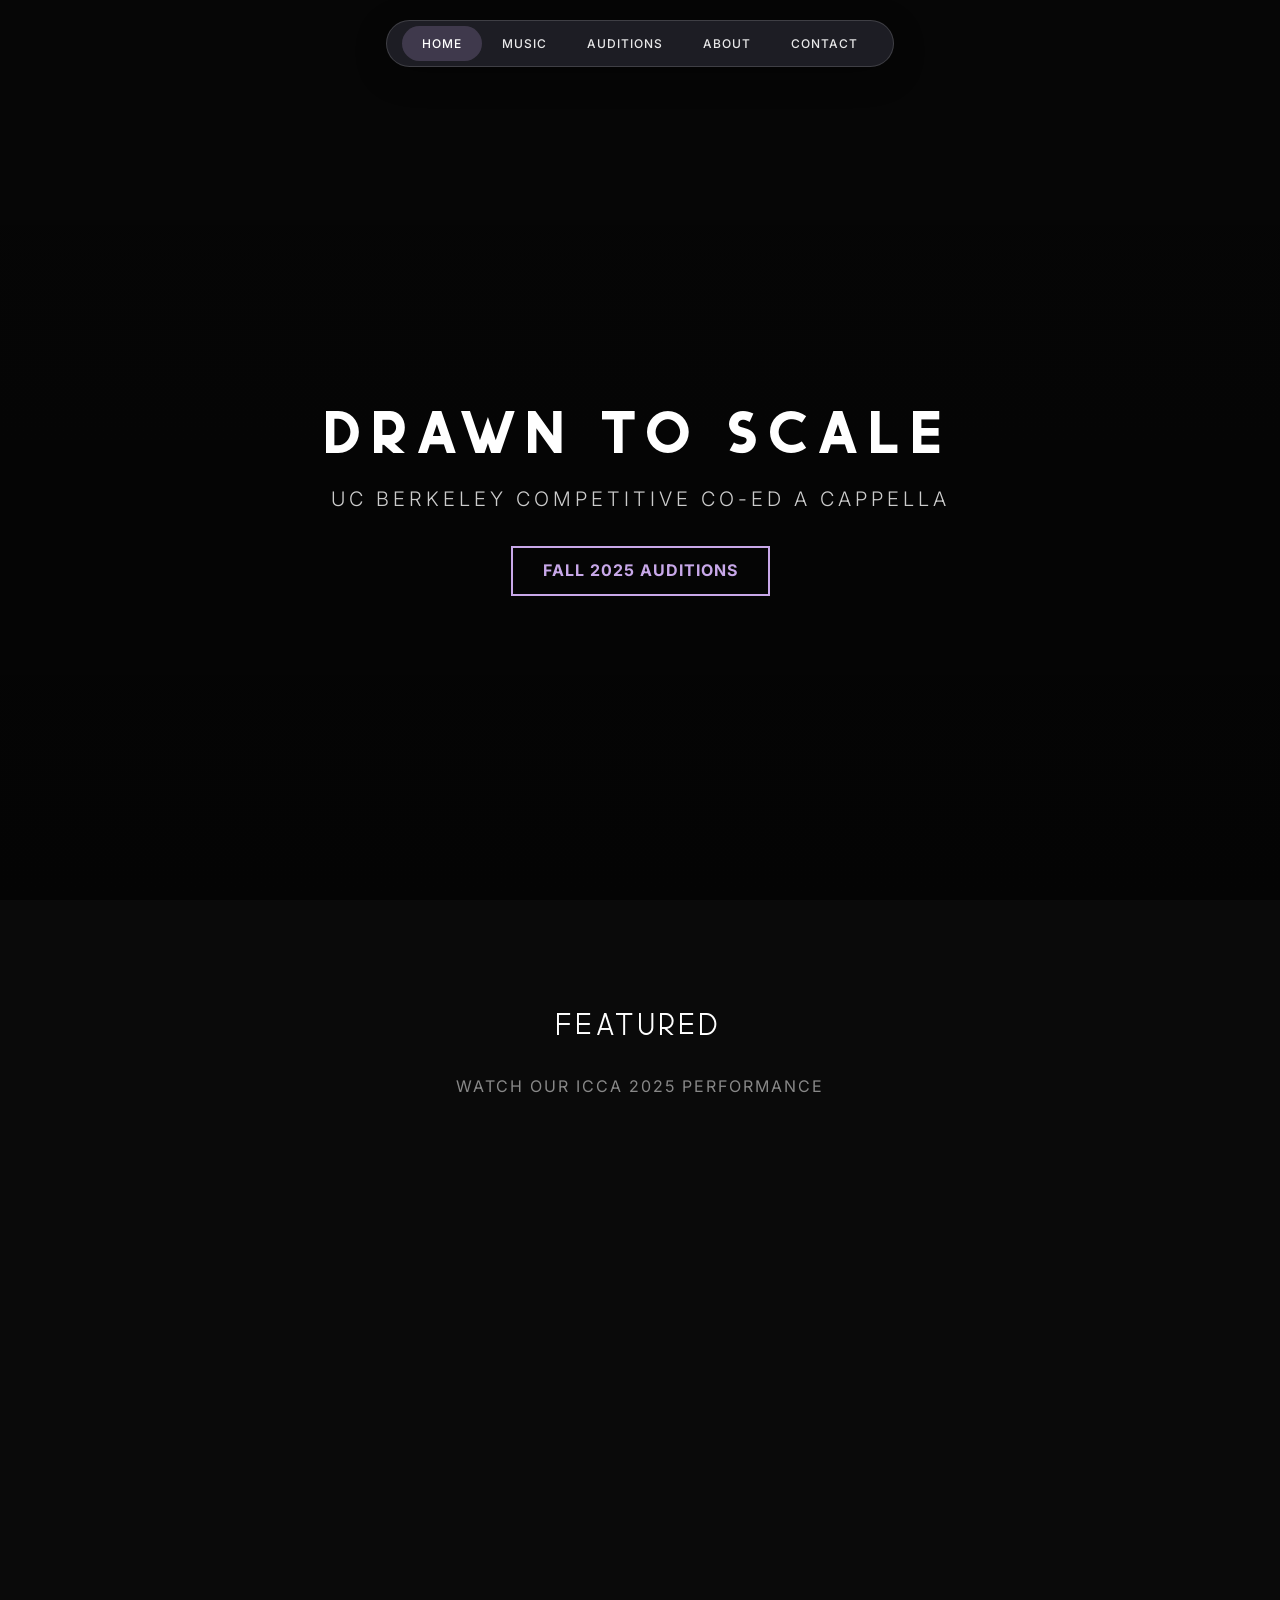
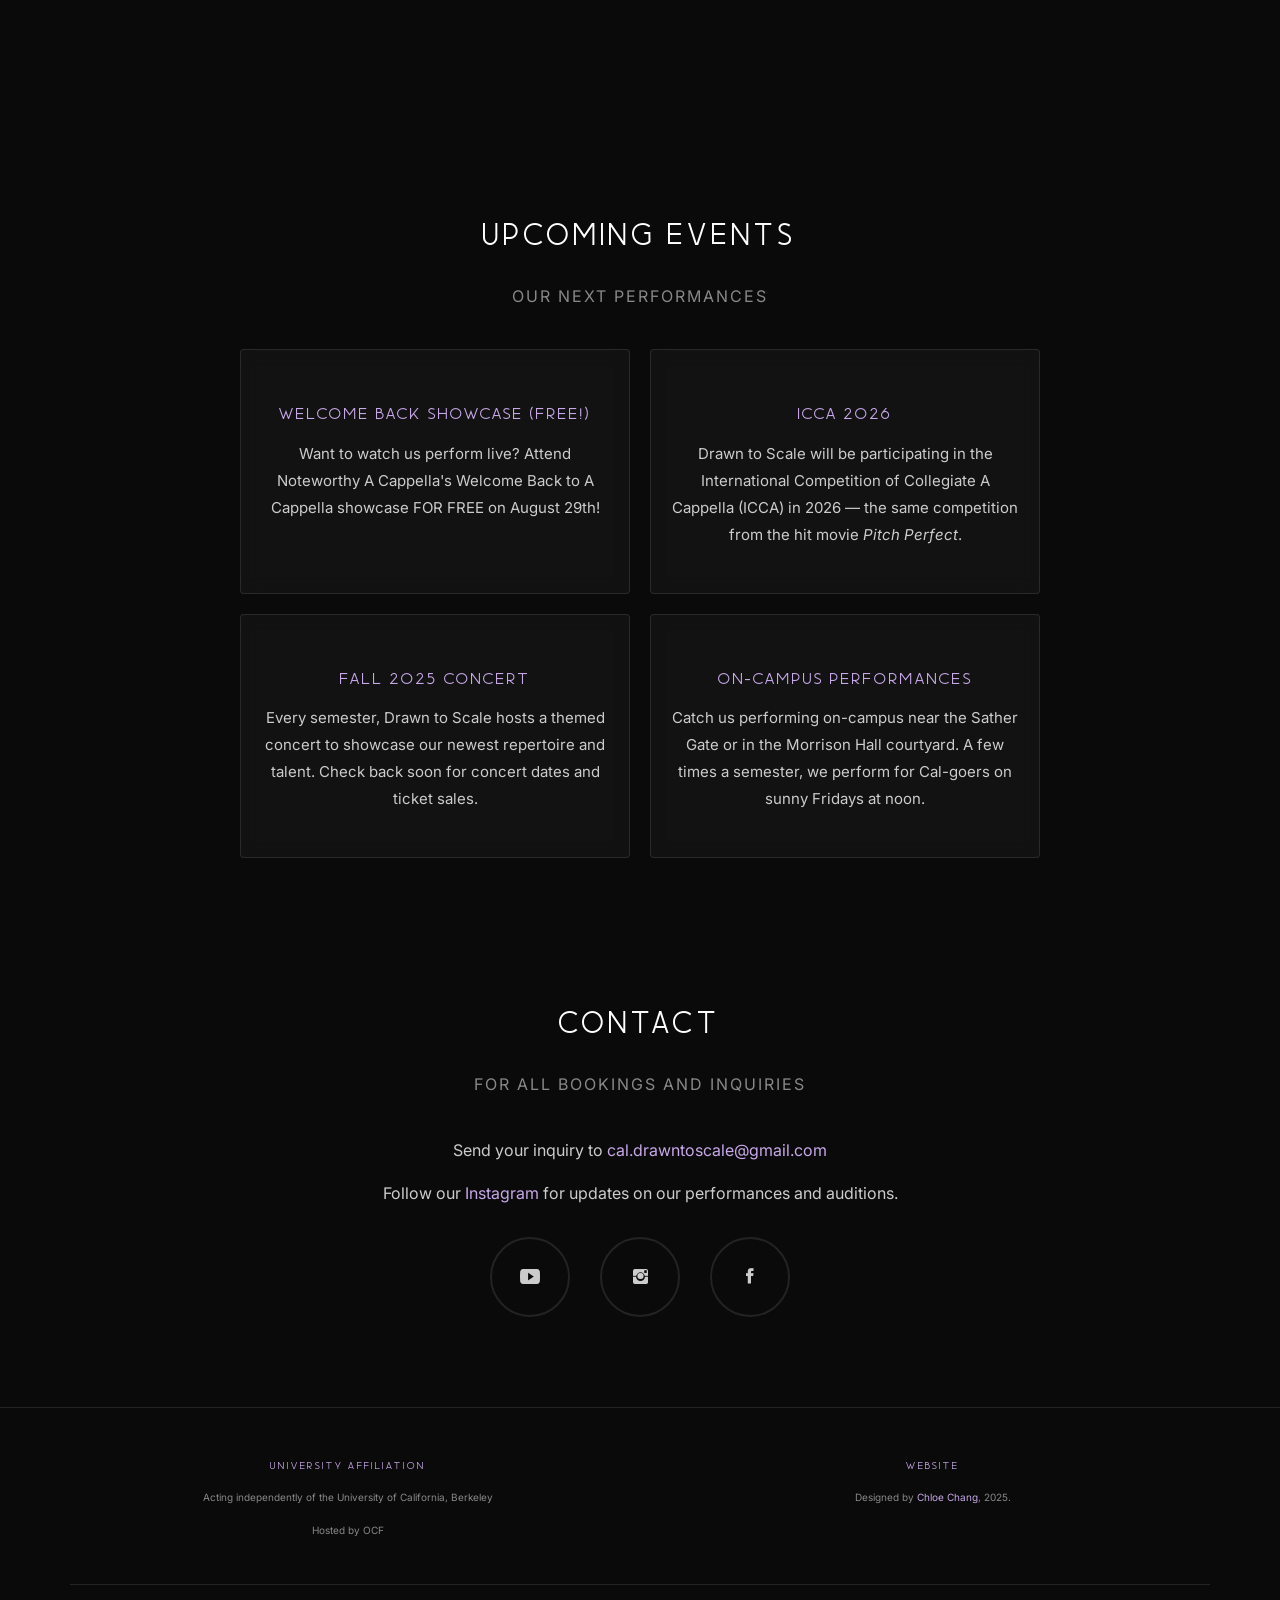
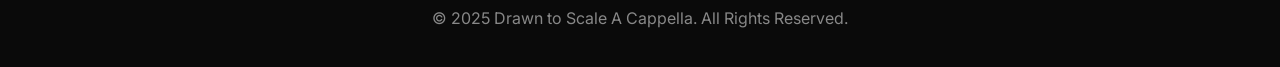
==== index.html @ a4c638b8 "clean slate: DTS 2025 site push" ====
<!DOCTYPE html>
<html class="noIE" lang="en-US">
<head>
    <meta charset="UTF-8">
    <meta name="viewport" content="width=device-width, initial-scale=1.0">
    <title>Drawn to Scale - UC Berkeley Co-ed A Cappella</title>
    <link rel="shortcut icon" type="image/jpg" href="assets/images/favicon/favicon.ico"/>

    <!-- CSS -->
    <link rel="stylesheet" href="./assets/css/bootstrap.min.css">
    <link rel="stylesheet" href="./assets/css/ionicons.min.css">
    <link rel="stylesheet" href="./assets/css/owl.carousel.css">
    <link rel="stylesheet" href="./assets/css/owl.theme.css">
    <link rel="stylesheet" href="./assets/css/main.css">
    
    <!-- Google Analytics -->
    <script>
      (function(i,s,o,g,r,a,m){i['GoogleAnalyticsObject']=r;i[r]=i[r]||function(){
      (i[r].q=i[r].q||[]).push(arguments)},i[r].l=1*new Date();a=s.createElement(o),
      m=s.getElementsByTagName(o)[0];a.async=1;a.src=g;m.parentNode.insertBefore(a,m)
      })(window,document,'script','https://www.google-analytics.com/analytics.js','ga');
      ga('create', 'UA-106008742-1', 'auto');
      ga('send', 'pageview');
    </script>
</head>

<body>
    <!-- Header with Hero -->
    <section class="header" id="header" style="background-image: linear-gradient(rgba(0, 0, 0, 0.4), rgba(0, 0, 0, 0.6)), url('assets/images/dts-mv-edit3.gif');">

        <!-- Navbar -->
        <nav class="navbar navbar-default navbar-fixed-top">
            <div class="container">
                <!-- Brand -->
                <div class="navbar-header">
                    <button type="button" class="navbar-toggle collapsed" data-toggle="collapse" data-target="#main-navbar">
                        <span class="sr-only">Toggle navigation</span>
                        <span class="icon-bar"></span>
                        <span class="icon-bar"></span>
                        <span class="icon-bar"></span>
                    </button>
                    <a class="navbar-brand" href="/">Drawn to Scale</a>
                </div>

                <!-- Navbar Links -->
                <div class="collapse navbar-collapse" id="main-navbar">
                    <ul class="nav navbar-nav navbar-center">
                        <li class="active"><a href="/">Home</a></li>
                        <li><a href="/music.html">Music</a></li>
                        <li><a href="/auditions.html">Auditions</a></li>
                        <li><a href="/about.html">About</a></li>
                        <li><a href="/#contact">Contact</a></li>
                    </ul>
                </div>
            </div>
        </nav>

        <!-- Hero Content -->
        <div class="hero-content">
            <h1 class="hero-title">Drawn to Scale</h1>
            <p class="hero-subtitle">UC Berkeley Competitive Co-Ed A Cappella</p>
            <a href="/auditions.html" class="hero-cta">Fall 2025 Auditions</a>
        </div>
    </section>

    <!-- Music Section -->
    <section id="music" class="music-section fade-in">
        <div class="container">
            <h2 class="section-title">Featured</h2>
            <p class="section-subtitle">Watch our ICCA 2025 performance</p>
            
            <div class="video-grid">
                <div class="video-item">
                    <iframe width="560" height="315" src="https://www.youtube.com/embed/YWqNldRi-mk?si=XSiCCRkyrImgNYix&amp;start=12" title="YouTube video player" frameborder="0" allow="accelerometer; autoplay; clipboard-write; encrypted-media; gyroscope; picture-in-picture; web-share" referrerpolicy="strict-origin-when-cross-origin" allowfullscreen></iframe>
                </div>
            </div>
        </div>
    </section>

    <!-- Events Section -->
    <section id="about" class="section section-dark fade-in">
        <div class="container">
            <h2 class="section-title">Upcoming Events</h2>
            <p class="section-subtitle">Our next performances</p>
            
            <div class="about-grid">
                <div class="about-card">
                    <h3>Welcome Back Showcase (Free!)</h3>
                    <p>Want to watch us perform live? Attend Noteworthy A Cappella's Welcome Back to A Cappella showcase FOR FREE on August 29th!</p>
                </div>
                
                <div class="about-card">
                    <h3>ICCA 2026</h3>
                    <p>Drawn to Scale will be participating in the International Competition of Collegiate A Cappella (ICCA) in 2026 — the same competition from the hit movie <i>Pitch Perfect</i>. </p>
                </div>

                <div class="about-card">
                    <h3>Fall 2025 Concert</h3>
                    <p>Every semester, Drawn to Scale hosts a themed concert to showcase our newest repertoire and talent. Check back soon for concert dates and ticket sales.</p>
                </div>

                <div class="about-card">
                    <h3>On-Campus Performances</h3>
                    <p>Catch us performing on-campus near the Sather Gate or in the Morrison Hall courtyard. A few times a semester, we perform for Cal-goers on sunny Fridays at noon.</p>
                </div>
            </div>
        </div>
    </section>

    <!-- Contact Section -->
    <section id="contact" class="contact-section fade-in">
        <div class="container">
            <h2 class="section-title">Contact</h2>
            <p class="section-subtitle">For all bookings and inquiries</p>
            
            <div class="contact-content">
                <div class="contact-info">
                    <p>Send your inquiry to <a href="mailto:cal.drawntoscale@gmail.com">cal.drawntoscale@gmail.com</a></p>
                    <p>Follow our <a href="https://www.instagram.com/drawntoscaleberkeley/">Instagram</a> for updates on our performances and auditions.</p>
                </div>
                
                <div class="social-links">
                    <a href="https://www.youtube.com/user/dtsacapella" class="social-link">
                        <i class="ion-social-youtube"></i>
                    </a>
                    <a href="https://www.instagram.com/drawntoscaleberkeley/" class="social-link">
                        <i class="ion-social-instagram"></i>
                    </a>
                    <a href="https://www.facebook.com/drawntoscaleberkeley" class="social-link">
                        <i class="ion-social-facebook"></i>
                    </a>
                </div>
            </div>
        </div>
    </section>

    <!-- Footer -->
    <footer>
        <div class="container">
            <div class="footer-content">
                <div class="footer-section">
                    <h4>University Affiliation</h4>
                    <p>Acting independently of the University of California, Berkeley</p>
                    <p><a href="https://www.ocf.berkeley.edu">Hosted by OCF</a></p>
                </div>
                <div class="footer-section">
                    <h4>Website</h4>
                    <p>Designed by <a href="https://www.linkedin.com/in/chloecchang/">
                        <span style="color: #c8a8e9;">Chloe Chang</span></a>, 2025.</p>
                </div>
            </div>
            <div class="copyright">
                <p>© 2025 Drawn to Scale A Cappella. All Rights Reserved.</p>
            </div>
        </div>
    </footer>

    <!-- Scripts -->
    <script src="./assets/js/jquery-1.11.2.min.js"></script>
    <script src="./assets/js/bootstrap.min.js"></script>
    <script src="./assets/js/owl.carousel.min.js"></script>
    <script src="./assets/js/contact.js"></script>
    <script src="./assets/js/script.js"></script>
    <script>
        // Facebook SDK
        (function(d, s, id) {
            var js, fjs = d.getElementsByTagName(s)[0];
            if (d.getElementById(id)) return;
            js = d.createElement(s); js.id = id;
            js.src = "//connect.facebook.net/en_US/sdk.js#xfbml=1&version=v2.5";
            fjs.parentNode.insertBefore(js, fjs);
        }(document, 'script', 'facebook-jssdk'));

        // Smooth scrolling for anchor links
        document.querySelectorAll('a[href^="#"]').forEach(anchor => {
            anchor.addEventListener('click', function (e) {
                e.preventDefault();
                const target = document.querySelector(this.getAttribute('href'));
                if (target) {
                    target.scrollIntoView({
                        behavior: 'smooth',
                        block: 'start'
                    });
                }
            });
        });

        // Fade in animation on scroll
        const observerOptions = {
            threshold: 0.1,
            rootMargin: '0px 0px -50px 0px'
        };

        const observer = new IntersectionObserver((entries) => {
            entries.forEach(entry => {
                if (entry.isIntersecting) {
                    entry.target.classList.add('visible');
                }
            });
        }, observerOptions);

        document.querySelectorAll('.fade-in').forEach(el => {
            observer.observe(el);
        });

        // Header background on scroll (optional enhancement)
        window.addEventListener('scroll', () => {
            const navbar = document.querySelector('.navbar-default');
            if (window.scrollY > 50) {
                navbar.classList.add('scrolled');
            } else {
                navbar.classList.remove('scrolled');
            }
        });

        // highlight navbar item based on scroll position
        window.addEventListener("scroll", () => {
        const sections = document.querySelectorAll("section");
        const navLinks = document.querySelectorAll(".navbar-nav li");

        let currentSectionId = "";

        sections.forEach((section) => {
            const sectionTop = section.offsetTop - 200;
            const sectionHeight = section.offsetHeight;
            if (pageYOffset >= sectionTop && pageYOffset < sectionTop + sectionHeight) {
            currentSectionId = section.getAttribute("id");
            }
        });

        navLinks.forEach((li) => {
            li.classList.remove("active");
            const a = li.querySelector("a");
            const href = a.getAttribute("href");

            if (
            (currentSectionId && href === `/#${currentSectionId}`) ||
            (currentSectionId && href === `#${currentSectionId}`) ||
            (currentSectionId === "header" && href === "/")
            ) {
            li.classList.add("active");
            }
        });
        });
    </script>
</body>
</html>
---- assets/css/main.css ----
/*=================================================
||              Drawn to Scale Website - Main Styles
||              styling applies to all pages
||              Love, Chloe (2025) :)
==================================================*/

/*=============== 1. Fonts ================*/
@import url('https://fonts.googleapis.com/css2?family=Inter:wght@300;400;500;600;700&display=swap');

@font-face {
    font-family: 'Momcake-Bold';
    src: url('../fonts/momcake/MOMCAKE-Bold.otf') format('opentype');
    font-weight: bold;
    font-display: swap;
}

@font-face {
    font-family: 'Momcake-Thin';
    src: url('../fonts/momcake/MOMCAKE-Thin.otf') format('opentype');
    font-weight: 300;
    font-display: swap;
}

/*=============== 2. CSS Variables ================*/
:root {
    --primary: #c8a8e9;
    --primary-hover: #b794e6;
    --bg: #0a0a0a;
    --bg-secondary: #0a0a0a;
    --bg-overlay: rgba(0, 0, 0, 0.7);
    --text-primary: #ffffff;
    --text-secondary: #cccccc;
    --text-muted: #888888;
    --border: rgba(255, 255, 255, 0.1);
    --border-hover: rgba(255, 255, 255, 0.2);
    --glass-bg: rgba(255, 255, 255, 0.08);
    --glass-border: rgba(255, 255, 255, 0.12);
}

/*=============== 3. Global Reset & Base Styles ================*/
* {
    margin: 0;
    padding: 0;
    box-sizing: border-box;
}

body {
    font-family: 'Inter', -apple-system, BlinkMacSystemFont, sans-serif !important;
    background: var(--bg) !important;
    color: var(--text-primary) !important;
    line-height: 1.6;
    font-size: 22px;
    -webkit-font-smoothing: antialiased;
    -moz-osx-font-smoothing: grayscale;
    overflow-x: hidden;
}

/* Typography Base */
h1, h2, h3, h4, h5, h6 {
    font-family: 'Momcake-Thin', 'Inter', sans-serif;
    font-weight: 300;
    color: var(--text-primary);
}

a {
    color: var(--primary);
    text-decoration: none;
    transition: color 0.3s ease;
}

a:hover {
    color: var(--primary-hover);
    text-decoration: none;
}

p {
    font-size: 1.6rem;
    line-height: 1.7;
    margin-bottom: 1.5rem;
}

/*=============== 4. Bootstrap Navbar Override ================*/
.navbar-default,
.navbar.navbar-default {
    background: transparent !important;
    background-color: transparent !important;
    border: none !important;
    position: fixed !important;
    top: 0 !important;
    width: 100% !important;
    z-index: 1000 !important;
    transition: all 0.3s ease !important;
    padding: 2rem 0 !important;
    margin-bottom: 0 !important;
    min-height: auto !important;
}

.navbar-fixed-top {
    position: fixed !important;
    top: 0 !important;
}

/* Desktop Navigation Styles */
@media (min-width: 769px) {
    /* Hide the brand on desktop, show navigation centered */
    .navbar-brand {
        display: none !important;
    }

    .navbar-header {
        display: none !important;
    }

    /* Center the navigation */
    .navbar-nav {
        float: none !important;
        margin: 0 auto !important;
        display: table !important;
        table-layout: auto !important;
        background: rgba(40, 40, 50, 0.7) !important;
        backdrop-filter: blur(20px) saturate(180%) !important;
        -webkit-backdrop-filter: blur(20px) saturate(180%) !important;
        border: 1px solid rgba(255, 255, 255, 0.15) !important;
        border-radius: 50px !important;
        padding: 0.5rem 1.5rem !important;
        box-shadow: 0 8px 32px rgba(0, 0, 0, 0.3) !important;
    }

    .navbar-nav > li {
        display: table-cell !important;
        float: none !important;
    }

    .navbar-default .navbar-nav > li > a {
        color: rgba(255, 255, 255, 0.9) !important;
        font-weight: 500 !important;
        font-size: 1.2rem !important;
        letter-spacing: 1px !important;
        text-transform: uppercase !important;
        padding: 0.75rem 2rem !important;
        transition: all 0.3s ease !important;
        border-radius: 30px !important;
    }

    .navbar-default .navbar-nav > li > a:hover,
    .navbar-default .navbar-nav > li.active > a {
        color: var(--text-primary) !important;
        background: rgba(200, 168, 233, 0.2) !important;
    }

    /* Container adjustments */
    .navbar .container {
        width: 100% !important;
        display: flex !important;
        justify-content: center !important;
        align-items: center !important;
    }

    .navbar-collapse {
        padding: 0 !important;
        border: none !important;
    }
}

/* Mobile Navigation Styles */
@media (max-width: 768px) {
    .navbar-default {
        background: transparent !important;
        border: none !important;
        box-shadow: none !important;
        padding: 1rem 0 !important;
    }

    /* Hide brand on mobile */
    .navbar-brand {
        display: none !important;
    }

    .navbar-header {
        display: block !important;
        float: none !important;
        text-align: right !important;
        width: 100% !important;
        position: relative !important;
        padding-right: 20px !important;
    }

    /* Simple hamburger toggle - right side with margin */
    .navbar-toggle {
        display: block !important;
        border: 1px solid rgba(255, 255, 255, 0.15) !important;
        border-radius: 12px !important;
        padding: 10px 12px !important;
        background: rgba(40, 40, 50, 0.7) !important;
        backdrop-filter: blur(20px) saturate(180%) !important;
        -webkit-backdrop-filter: blur(20px) saturate(180%) !important;
        margin: 0 !important;
        float: right !important;
        position: relative !important;
        transition: all 0.3s ease !important;
        box-shadow: 0 4px 16px rgba(0, 0, 0, 0.2) !important;
    }

    .navbar-toggle:hover,
    .navbar-toggle:focus {
        background: rgba(40, 40, 50, 0.9) !important;
        border-color: rgba(255, 255, 255, 0.25) !important;
        transform: scale(1.02) !important;
    }

    .navbar-toggle .icon-bar {
        background-color: var(--text-primary) !important;
        height: 3px !important;
        border-radius: 2px !important;
        width: 25px !important;
        display: block !important;
        transition: all 0.3s ease !important;
    }

    .navbar-toggle .icon-bar + .icon-bar {
        margin-top: 5px !important;
    }

    /* Simple hamburger to X animation */
    .navbar-toggle[aria-expanded="true"] .icon-bar:nth-child(1) {
        transform: rotate(45deg) translate(5px, 5px) !important;
    }

    .navbar-toggle[aria-expanded="true"] .icon-bar:nth-child(2) {
        opacity: 0 !important;
    }

    .navbar-toggle[aria-expanded="true"] .icon-bar:nth-child(3) {
        transform: rotate(-45deg) translate(7px, -6px) !important;
    }

    /* Mobile menu container - collapsible */
    .navbar-collapse {
        border: none !important;
        margin-top: 1rem !important;
        padding: 0 !important;
        overflow: hidden !important;
        max-height: 0 !important;
        transition: max-height 0.4s ease !important;
        position: relative !important;
        text-align: right !important;
    }

    .navbar-collapse.in {
        max-height: 500px !important;
        overflow: visible !important;
    }

    /* Mobile menu - glass morphism pill style - right aligned */
    .navbar-nav {
        display: inline-flex !important;
        flex-direction: column !important;
        gap: 0.75rem !important;
        background: rgba(40, 40, 50, 0.8) !important;
        backdrop-filter: blur(20px) saturate(180%) !important;
        -webkit-backdrop-filter: blur(20px) saturate(180%) !important;
        border: 1px solid rgba(255, 255, 255, 0.15) !important;
        border-radius: 25px !important;
        padding: 1.5rem !important;
        box-shadow: 0 8px 32px rgba(0, 0, 0, 0.3) !important;
        float: none !important;
        margin: 0 20px 0 0 !important;
        width: fit-content !important;
        max-width: 280px !important;
        opacity: 0 !important;
        transform: translateY(-10px) !important;
        transition: all 0.3s ease !important;
        position: relative !important;
        text-align: center !important;
    }

    .navbar-collapse.in .navbar-nav {
        opacity: 1 !important;
        transform: translateY(0) !important;
    }

    .navbar-nav > li {
        display: block !important;
        margin: 0 !important;
        float: none !important;
        width: 100% !important;
    }

    .navbar-default .navbar-nav > li > a {
        padding: 0.75rem 1.5rem !important;
        font-size: 1.1rem !important;
        font-weight: 500 !important;
        text-align: center !important;
        border-radius: 20px !important;
        margin: 0 !important;
        transition: all 0.3s ease !important;
        border: 1px solid transparent !important;
        display: block !important;
        color: rgba(255, 255, 255, 0.9) !important;
        letter-spacing: 1px !important;
        text-transform: uppercase !important;
        min-width: 140px !important;
    }

    .navbar-default .navbar-nav > li > a:hover,
    .navbar-default .navbar-nav > li.active > a,
    .navbar-default .navbar-nav > li > a:focus {
        background: rgba(255, 255, 255, 0.1) !important;
        border-color: rgba(255, 255, 255, 0.2) !important;
        color: var(--text-primary) !important;
        text-decoration: none !important;
    }

    /* Container adjustments for mobile */
    .navbar .container {
        width: 100% !important;
        padding: 0 15px !important;
        margin: 0 !important;
    }
}

/*=============== 5. Header & Hero Sections ================*/

/* Main Hero Section (Index Page) */
.header {
    height: 100vh;
    background: linear-gradient(rgba(0, 0, 0, 0.2), rgba(0, 0, 0, 0.3)), url("../images/dts_index_bg_image.png");
    background-size: cover;
    background-position: center;
    background-attachment: fixed;
    display: flex;
    align-items: center;
    justify-content: center;
    text-align: center;
    position: relative;
    padding-top: 60px;
}

/* Other Page Headers */
.page-header {
    min-height: 60vh;
    display: flex;
    align-items: center;
    justify-content: center;
    text-align: center;
    padding-top: 0 !important;
    padding-bottom: 60px;
    position: relative;
}

.about-page .page-header {
    background: url('../images/dts_about_bg_image.png') no-repeat center center;
    background-size: cover;
}

.auditions-page .page-header {
    background: url('../images/dts_auditions_bg_image.png') no-repeat center center;
    background-size: cover;
}

.music-page .page-header {
    background: url('../images/dts_music_bg_image.png') no-repeat center center;
    background-size: cover;
}

/* Hero Content */
.hero-content {
    max-width: 800px;
    z-index: 2;
    padding: 0 2rem;
}

.hero-title {
    font-family: 'Momcake-Bold', 'Inter', sans-serif;
    font-size: clamp(4.5rem, 9vw, 8rem);
    font-weight: 300;
    letter-spacing: 1rem;
    margin-bottom: 1rem;
    opacity: 0;
    animation: fadeInUp 1.5s ease 0.5s forwards;
}

.hero-subtitle {
    font-size: 2rem;
    font-weight: 300;
    letter-spacing: 4px;
    text-transform: uppercase;
    color: var(--text-secondary);
    margin-bottom: 3rem;
    opacity: 0;
    animation: fadeInUp 1.5s ease 1s forwards;
}

.hero-cta {
    display: inline-block;
    padding: 1rem 3rem;
    border: 2px solid var(--primary);
    color: var(--primary);
    text-decoration: none;
    font-weight: 700;
    letter-spacing: 1px;
    text-transform: uppercase;
    font-size: 1.6rem;
    transition: all 0.3s ease;
    opacity: 0;
    animation: fadeInUp 1.2s ease 1.2s forwards;
}

.hero-cta:hover {
    background: var(--primary);
    color: var(--bg);
    text-decoration: none;
}

.center-button {
    display: flex;
    justify-content: center;
    align-items: center;
    margin-top: 2rem;
    width: 100%;
}

/* Header Wrapper for Other Pages */
.header-wrapper h1 {
    font-family: 'Momcake-Bold', 'Inter', sans-serif;
    font-size: clamp(5rem, 5vw, 7rem);
    letter-spacing: 1rem;
    color: var(--text-primary);
    margin-bottom: 1rem;
    opacity: 0;
    animation: fadeInUp 1s ease forwards;
}

.header-wrapper p {
    font-size: 2rem;
    letter-spacing: 3px;
    text-transform: uppercase;
    color: var(--primary);
    opacity: 0;
    animation: fadeInUp 1s ease 0.3s forwards;
}

/*=============== 6. Section Styles ================*/
.section {
    padding: 6rem 0;
    position: relative;
}

.section-dark {
    background: var(--bg-secondary);
}

.section-title {
    font-family: 'Momcake-Thin', 'Inter', sans-serif !important;
    font-size: clamp(2.5rem, 5vw, 4rem) !important;
    font-weight: 300 !important;
    text-align: center !important;
    margin-bottom: 3rem !important;
    color: var(--text-primary) !important;
    letter-spacing: 4px !important;
}

.section-subtitle {
    text-align: center;
    font-size: 1.6rem;
    letter-spacing: 2px;
    text-transform: uppercase;
    color: var(--text-muted);
    margin-bottom: 4rem;
    line-height: 1.6;
}

.section:first-of-type {
    margin-top: -1px;
}

/*=============== 7. About & Card Components ================*/
.about-content {
    max-width: 800px;
    margin: 0 auto;
    text-align: center;
    padding: 0 2rem;
}

.about-description {
    font-size: 1.8rem;
    color: var(--text-secondary);
    line-height: 1.8;
    margin-bottom: 4rem;
}

.about-description a {
    color: var(--primary);
    text-decoration: none;
    transition: color 0.3s ease;
}

.about-description a:hover {
    color: var(--primary-hover);
}

/* Card Grid Layouts */
.about-grid {
    display: grid;
    grid-template-columns: repeat(2, 1fr);
    gap: 2rem;
    margin-top: 4rem;
    max-width: 800px;
    margin-left: auto;
    margin-right: auto;
}

.team-grid {
    display: grid;
    grid-template-columns: repeat(auto-fit, minmax(300px, 1fr));
    gap: 2rem;
    margin-top: 4rem;
    padding: 0 2rem;
    justify-content: center;
}

/* Standard About Cards */
.about-card {
    background: rgba(255, 255, 255, 0.035);
    border: 1px solid var(--border);
    padding: 3rem 2rem;
    text-align: center;
    transition: all 0.3s ease;
    backdrop-filter: blur(10px);
    border-radius: 4px;
}

.about-card:hover {
    background: rgba(255, 255, 255, 0.005);
    border-color: var(--border-hover);
    transform: translateY(-3px);
}

.about-card h3 {
    font-family: 'Momcake-Thin', 'Inter', sans-serif;
    font-size: 2.2rem;
    font-weight: 400;
    margin-bottom: 1.5rem;
    color: var(--primary);
    letter-spacing: 2px;
}

.about-card p {
    color: var(--text-secondary);
    line-height: 1.8;
    font-size: 1.5rem;
}

.about-card img {
    width: 100%;
    max-width: 300px;
    border-radius: 4px;
    margin-top: 2rem;
    opacity: 0.9;
    transition: opacity 0.3s ease;
}

.about-card:hover img {
    opacity: 1;
}

/* Team Cards */
.team-card {
    background: rgba(255, 255, 255, 0.02);
    border: 1px solid var(--border);
    padding: 2rem;
    text-align: center;
    transition: all 0.3s ease;
    backdrop-filter: blur(10px);
    border-radius: 4px;
    position: relative;
    overflow: hidden;
}

.team-card:hover {
    background: rgba(255, 255, 255, 0);
    border-color: var(--border-hover);
    transform: translateY(-4px);
}

.team-card::before {
    content: '';
    position: absolute;
    top: 0;
    left: 0;
    right: 0;
    bottom: 0;
    background: linear-gradient(135deg, rgba(200, 168, 233, 0.05), transparent);
    opacity: 0;
    transition: opacity 0.3s ease;
    pointer-events: none;
}

.team-card:hover::before {
    opacity: 1;
}

.team-img {
    width: 200px;
    height: 220px;
    border-radius: 4px;
    object-fit: cover;
    margin: 0 auto 1.5rem;
    transition: all 0.3s ease;
    position: relative;
    z-index: 1;
}

.team-card:hover .team-img {
    transform: scale(1.05);
    box-shadow: 0 10px 30px rgba(58, 29, 90, 0.134);
}

.team-card h3 {
    font-family: 'Momcake-Thin', 'Inter', sans-serif;
    font-size: 2.5rem;
    font-weight: 800;
    margin-bottom: 0.5rem;
    color: var(--primary);
    letter-spacing: 2.5px;
    position: relative;
    z-index: 1;
}

.team-role {
    color: var(--text-muted);
    font-size: 1.1rem;
    margin-bottom: 1rem;
    font-style: italic;
    position: relative;
    z-index: 1;
}

.team-details {
    color: var(--text-secondary);
    font-size: 1rem;
    line-height: 1.6;
    position: relative;
    z-index: 1;
}

.team-details strong {
    color: var(--primary);
}

/* Alumni Card Special Styling */
.alumni-card {
    background: linear-gradient(135deg, rgba(200, 168, 233, 0.1), rgba(183, 148, 230, 0.05));
    border: 2px solid var(--primary);
}

.alumni-card:hover {
    background: linear-gradient(135deg, rgba(200, 168, 233, 0.2), rgba(183, 148, 230, 0.1));
    transform: translateY(-4px);
}

.alumni-card .team-img {
    border: 2px solid var(--primary);
}

/*=============== 8. Music & Video Sections ================*/
.music-section {
    background: var(--bg);
    padding: 8rem 0;
}

.video-grid {
    display: grid;
    grid-template-columns: repeat(auto-fit, minmax(400px, 1fr));
    gap: 3rem;
    margin-top: 4rem;
}

.video-item {
    position: relative;
    overflow: hidden;
    border-radius: 4px;
    transition: all 0.3s ease;
}

.video-item iframe {
    width: 100%;
    height: 500px;
    border: none;
    border-radius: 4px;
}

/*=============== 9. Contact Section ================*/
.contact-section {
    background: var(--bg);
    padding: 6rem 0;
    text-align: center;
}

.contact-content {
    max-width: 600px;
    margin: 0 auto;
}

.contact-info {
    font-size: 1.8rem;
    color: var(--text-secondary);
    line-height: 1.8;
    margin-bottom: 3rem;
}

.social-links {
    display: flex;
    justify-content: center;
    gap: 3rem;
    margin: 3rem 0;
    flex-wrap: wrap;
}

.social-link {
    width: 80px;
    height: 80px;
    border: 2px solid var(--border);
    border-radius: 50%;
    display: flex;
    align-items: center;
    justify-content: center;
    color: var(--text-secondary);
    text-decoration: none;
    transition: all 0.3s ease;
    font-size: 2rem;
}

.social-link:hover {
    border-color: var(--primary);
    background: var(--primary);
    color: var(--bg);
    transform: translateY(-5px);
    text-decoration: none;
}

/*=============== 10. Footer ================*/
footer {
    background: var(--bg) !important;
    padding: 4rem 0 2rem !important;
    border-top: 1px solid var(--border) !important;
    text-align: center;
}

.footer-content {
    display: grid;
    grid-template-columns: repeat(auto-fit, minmax(250px, 1fr));
    gap: 3rem;
    margin-bottom: 3rem;
}

.footer-section h4 {
    font-family: 'Momcake-Thin', 'Inter', sans-serif;
    font-size: 1.4rem;
    font-weight: 400;
    margin-bottom: 1.5rem;
    color: var(--primary);
    letter-spacing: 2px;
}

.footer-section p,
.footer-section a {
    color: var(--text-muted) !important;
    font-size: 1rem !important;
    line-height: 1.8 !important;
    text-decoration: none !important;
}

.footer-section a:hover {
    color: var(--primary) !important;
}

.copyright {
    border-top: 1px solid var(--border);
    padding-top: 2rem;
    color: var(--text-muted) !important;
    font-size: 0.9rem !important;
}

/*=============== 11. Button Components ================*/
.btn-primary {
    background: var(--primary);
    border: 2px solid var(--primary);
    color: var(--bg);
    padding: 1rem 2rem;
    font-weight: 500;
    letter-spacing: 1px;
    text-transform: uppercase;
    border-radius: 4px;
    transition: all 0.3s ease;
    text-decoration: none;
    display: inline-block;
    font-size: 1rem;
}

.btn-primary:hover {
    background: transparent;
    color: var(--primary);
    text-decoration: none;
}

.btn-outline {
    background: transparent;
    border: 2px solid var(--primary);
    color: var(--primary);
    padding: 1rem 2rem;
    font-weight: 500;
    letter-spacing: 1px;
    text-transform: uppercase;
    border-radius: 4px;
    transition: all 0.3s ease;
    text-decoration: none;
    display: inline-block;
    font-size: 1rem;
}

.btn-outline:hover {
    background: var(--primary);
    color: var(--bg);
    text-decoration: none;
}

/*=============== 12. Utility Classes ================*/
.fade-in {
    opacity: 0;
    transform: translateY(30px);
    transition: all 0.8s ease;
}

.fade-in.visible {
    opacity: 1;
    transform: translateY(0);
}

.text-center {
    text-align: center;
}

.text-primary {
    color: var(--primary) !important;
}

.text-secondary {
    color: var(--text-secondary) !important;
}

.text-muted {
    color: var(--text-muted) !important;
}

/*=============== 13. Animations ================*/
@keyframes fadeInUp {
    from {
        opacity: 0;
        transform: translateY(30px);
    }
    to {
        opacity: 1;
        transform: translateY(0);
    }
}

@keyframes pulse {
    0%, 100% {
        transform: scale(1);
    }
    50% {
        transform: scale(1.05);
    }
}

.animate-pulse {
    animation: pulse 2s infinite;
}

/*=============== 14. Mobile Responsive ================*/
@media (max-width: 768px) {
    body {
        font-size: 18px;
    }
    
    p {
        font-size: 1.2rem;
    }

    /* Mobile header adjustments */
    .header {
        background-attachment: scroll;
        padding-top: 120px;
        min-height: 100vh;
    }

    .hero-content {
        padding: 0 1rem !important;
        max-width: 100% !important;
    }
    
    .hero-title {
        font-size: clamp(6rem, 10vw, 4rem) !important;
        letter-spacing: 4px !important;
        line-height: 1.2 !important;
    }
    
    .hero-subtitle {
        font-size: 1.4rem !important;
        letter-spacing: 3px !important;
        padding: 0 0.5rem !important;
    }

    .hero-cta {
        padding-left: 1.5rem;
        padding-right: 1.5rem;
        font-size: 1rem;
    }

    .section {
        padding: 4rem 0;
    }
    
    .section-subtitle {
        font-size: 1.2rem;
        padding: 0 1rem;
    }

    .about-grid {
        grid-template-columns: 1fr;
        gap: 1.5rem;
        margin-top: 3rem;
    }

    .team-grid {
        grid-template-columns: 1fr;
        gap: 1.5rem;
        padding: 0 1rem;
    }

    .team-img {
        width: 160px;
        height: 180px;
    }

    .about-content {
        padding: 0 1rem;
    }
    
    .about-description {
        font-size: 1.3rem;
    }

    .about-card {
        padding: 2rem 1.5rem;
    }

    .about-card h3 {
        font-size: 1.8rem;
    }

    .about-card p {
        font-size: 1.2rem;
    }
    
    .contact-info {
        font-size: 1.3rem;
        padding: 0 1rem;
    }

    .video-grid {
        grid-template-columns: 1fr;
        gap: 2rem;
        margin-top: 3rem;
        padding: 0 1rem;
    }

    .video-item iframe {
        height: 250px;
    }

    .social-links {
        gap: 2rem;
    }
    
    .social-link {
        width: 60px;
        height: 60px;
        font-size: 1.5rem;
    }

    .footer-content {
        grid-template-columns: 1fr;
        gap: 2rem;
        padding: 0 1rem;
    }
    
    .footer-section h4 {
        font-size: 1.3rem;
    }
    
    .footer-section p,
    .footer-section a {
        font-size: 1rem !important;
    }

    .header-wrapper h1 {
        font-size: clamp(5rem, 8vw, 4rem);
        letter-spacing: 4.2px;
    }

    .header-wrapper p {
        font-size: 1.4rem;
        letter-spacing: 1px;
    }
}

/* Extra small screens */
@media (max-width: 480px) {
    body {
        font-size: 16px;
    }

    .navbar-nav {
        margin: 0.5rem 1rem !important;
        padding: 1rem !important;
    }

    .hero-title {
        font-size: 4rem !important;
        letter-spacing: 4px !important;
    }

    .hero-subtitle {
        font-size: 1.1rem !important;
        letter-spacing: 2px !important;
    }

    .about-card h3 {
        font-size: 1.5rem;
    }

    .about-card p {
        font-size: 1rem;
    }

    .section-title {
        font-size: 3.2rem !important;
        letter-spacing: 2px !important;
    }

    .video-item iframe {
        height: 200px;
    }

    .social-link {
        width: 50px;
        height: 50px;
        font-size: 1.2rem;
    }
}

/*=============== 15. Bootstrap Compatibility Fixes ================*/
/* Ensure Bootstrap classes work correctly */
.collapse {
    display: none;
}

.collapse.in {
    display: block;
}

.collapsing {
    height: 0;
    overflow: hidden;
    transition: height 0.35s ease;
}

/* Fix for Bootstrap navbar toggle functionality */
.navbar-toggle[aria-expanded="true"] .icon-bar:nth-child(1) {
    transform: rotate(45deg) translate(5px, 5px);
}

.navbar-toggle[aria-expanded="true"] .icon-bar:nth-child(2) {
    opacity: 0;
}

.navbar-toggle[aria-expanded="true"] .icon-bar:nth-child(3) {
    transform: rotate(-45deg) translate(7px, -6px);
}

/* Ensure proper stacking context */
.navbar {
    z-index: 1030;
}

/*=============== 16. Legacy Compatibility Classes ================*/
/* Keep some legacy styles for backward compatibility */
.dark-mode {
    color: var(--text-secondary);
}

.dark-mode > a,
.dark-mode > b > a,
.dark-mode > div > div > p > a {
    color: var(--primary);
}

.underline {
    height: 2px;
    width: 50px;
    margin: 0 auto 3rem;
    background-color: var(--primary);
}

.underline-white {
    height: 2px;
    width: 50px;
    margin: 0 auto 3rem;
    background-color: var(--text-primary);
}

.purple { background: var(--primary); }
.white { background: var(--text-primary); }
.white2 { color: var(--text-primary); }
.black { color: var(--text-primary); }

/*=============== 17. Additional Mobile Improvements ================*/
/* Improve touch targets on mobile */
@media (max-width: 768px) {
    a, button, .btn, .navbar-toggle {
        min-height: 44px;
        min-width: 44px;
    }

    /* Better spacing for mobile content */
    .container {
        padding-left: 15px;
        padding-right: 15px;
    }

    /* Prevent horizontal scrolling */
    body {
        overflow-x: hidden;
    }

    /* Better mobile typography */
    h1, h2, h3, h4, h5, h6 {
        word-wrap: break-word;
        hyphens: auto;
    }

    /* Mobile-friendly video embeds */
    .video-item {
        position: relative;
        padding-bottom: 56.25%;
        height: 0;
        overflow: hidden;
    }

    .video-item iframe {
        position: absolute;
        top: 0;
        left: 0;
        width: 100%;
        height: 100%;
    }
}

/* High DPI display optimizations */
@media (-webkit-min-device-pixel-ratio: 2), (min-resolution: 192dpi) {
    /* Crisp borders and text on retina displays */
    * {
        -webkit-font-smoothing: antialiased;
        -moz-osx-font-smoothing: grayscale;
    }
}

/* Enhanced About Description Container */
.about-content {
    max-width: 800px;
    margin: 0 auto;
    text-align: center;
    padding: 0 2rem;
}

.about-description-container {
    background: rgba(255, 255, 255, 0.02);
    border: 1px solid var(--border);
    border-radius: 8px;
    padding: 4rem 3rem;
    margin: 4rem auto;
    backdrop-filter: blur(15px);
    transition: all 0.4s ease;
    position: relative;
    overflow: hidden;
}

.about-description-container::before {
    content: '';
    position: absolute;
    top: 0;
    left: 0;
    right: 0;
    bottom: 0;
    opacity: 0;
    transition: opacity 0.4s ease;
    pointer-events: none;
}

.about-description-container:hover {
    background: rgba(255, 255, 255, 0.005);
    border-color: var(--border-hover);
    transform: translateY(-3px);
    box-shadow: 0 10px 30px rgba(0, 0, 0, 0.2);
}

.about-description-container:hover::before {
    opacity: 1;
}

.about-description {
    font-size: 1.8rem;
    color: var(--text-secondary);
    line-height: 1.8;
    margin-bottom: 2rem;
    position: relative;
    z-index: 1;
}

.about-description:last-child {
    margin-bottom: 0;
}

.about-description b {
    color: var(--primary);
    font-weight: 600;
}

.about-description a {
    color: var(--primary);
    text-decoration: none;
    transition: color 0.3s ease;
    font-weight: 500;
}

.about-description a:hover {
    color: var(--primary-hover);
}

/* Mobile Responsive */
@media (max-width: 768px) {
    .about-description-container {
        padding: 3rem 2rem;
        margin: 3rem 1rem;
        border-radius: 6px;
    }
    
    .about-description {
        font-size: 1.4rem;
        line-height: 1.7;
    }
}

@media (max-width: 480px) {
    .about-description-container {
        padding: 2.5rem 1.5rem;
        margin: 2rem 0.5rem;
    }
    
    .about-description {
        font-size: 1.3rem;
    }
}
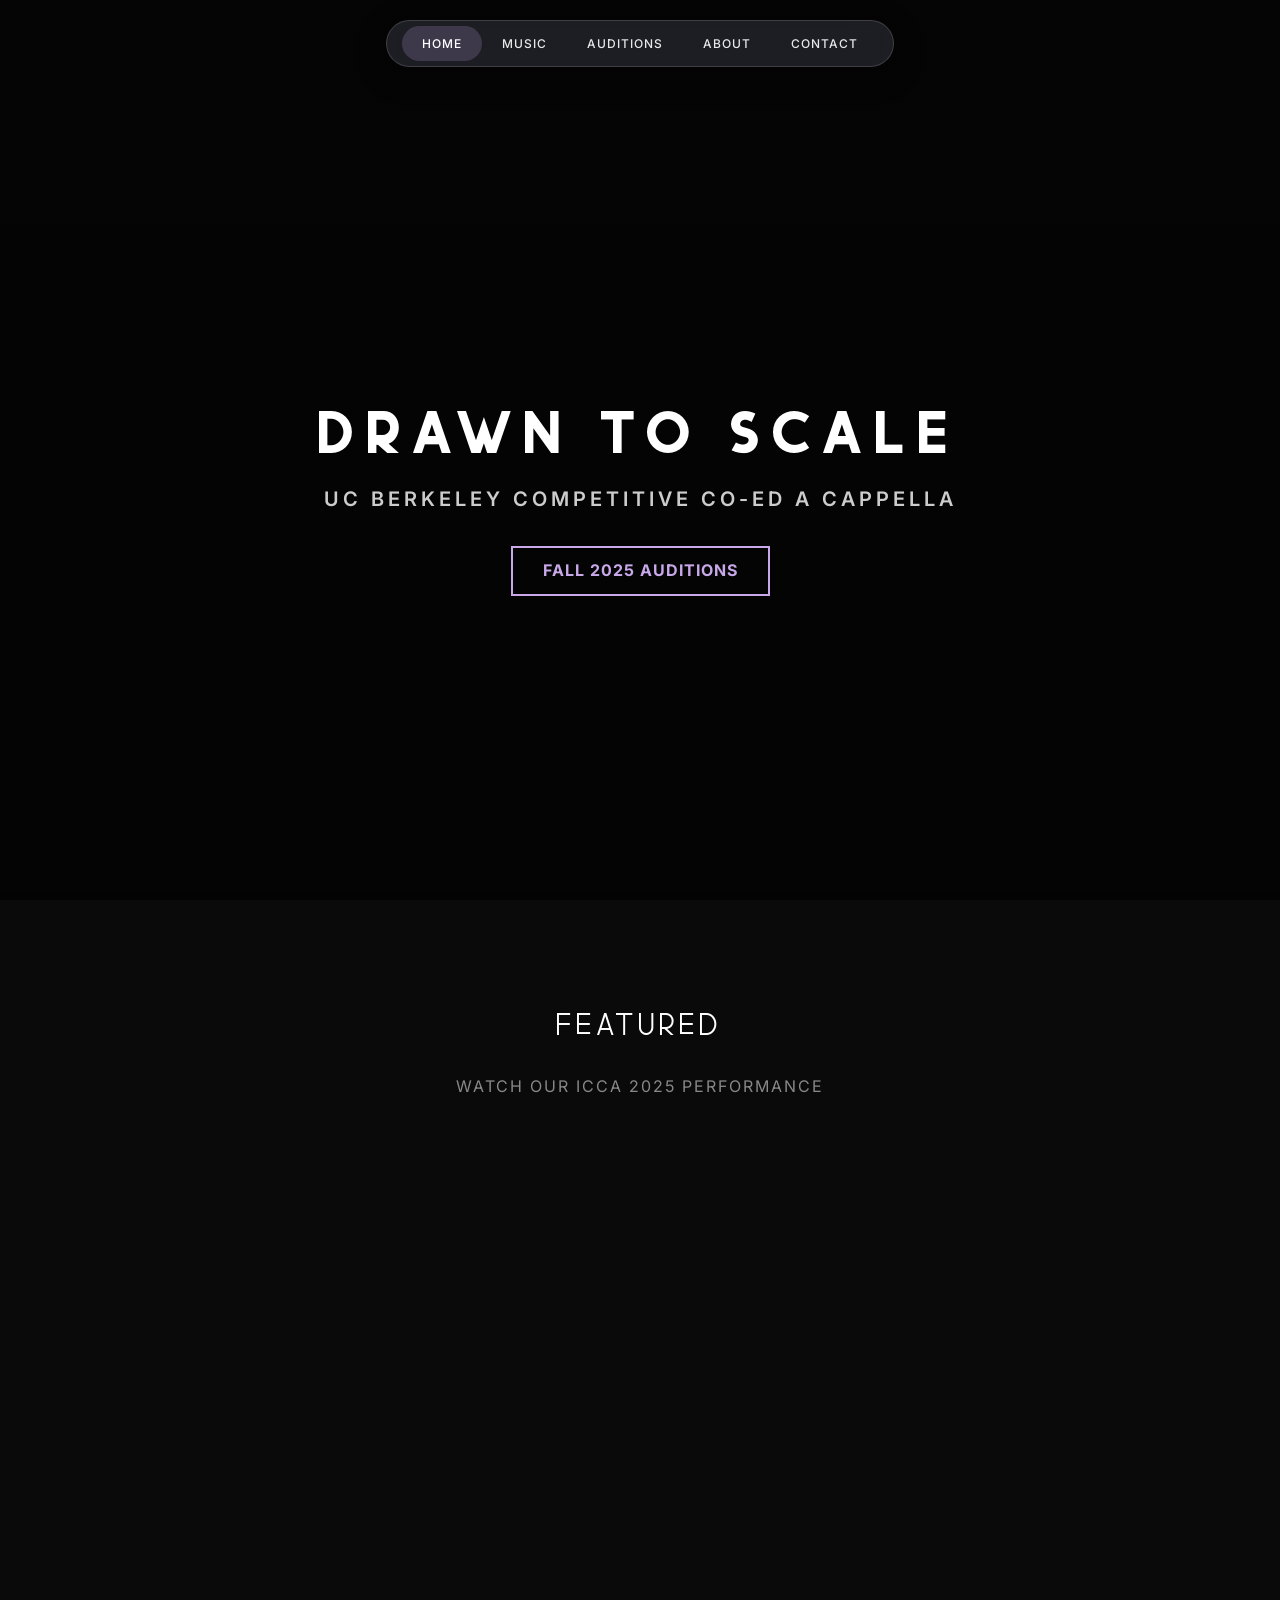
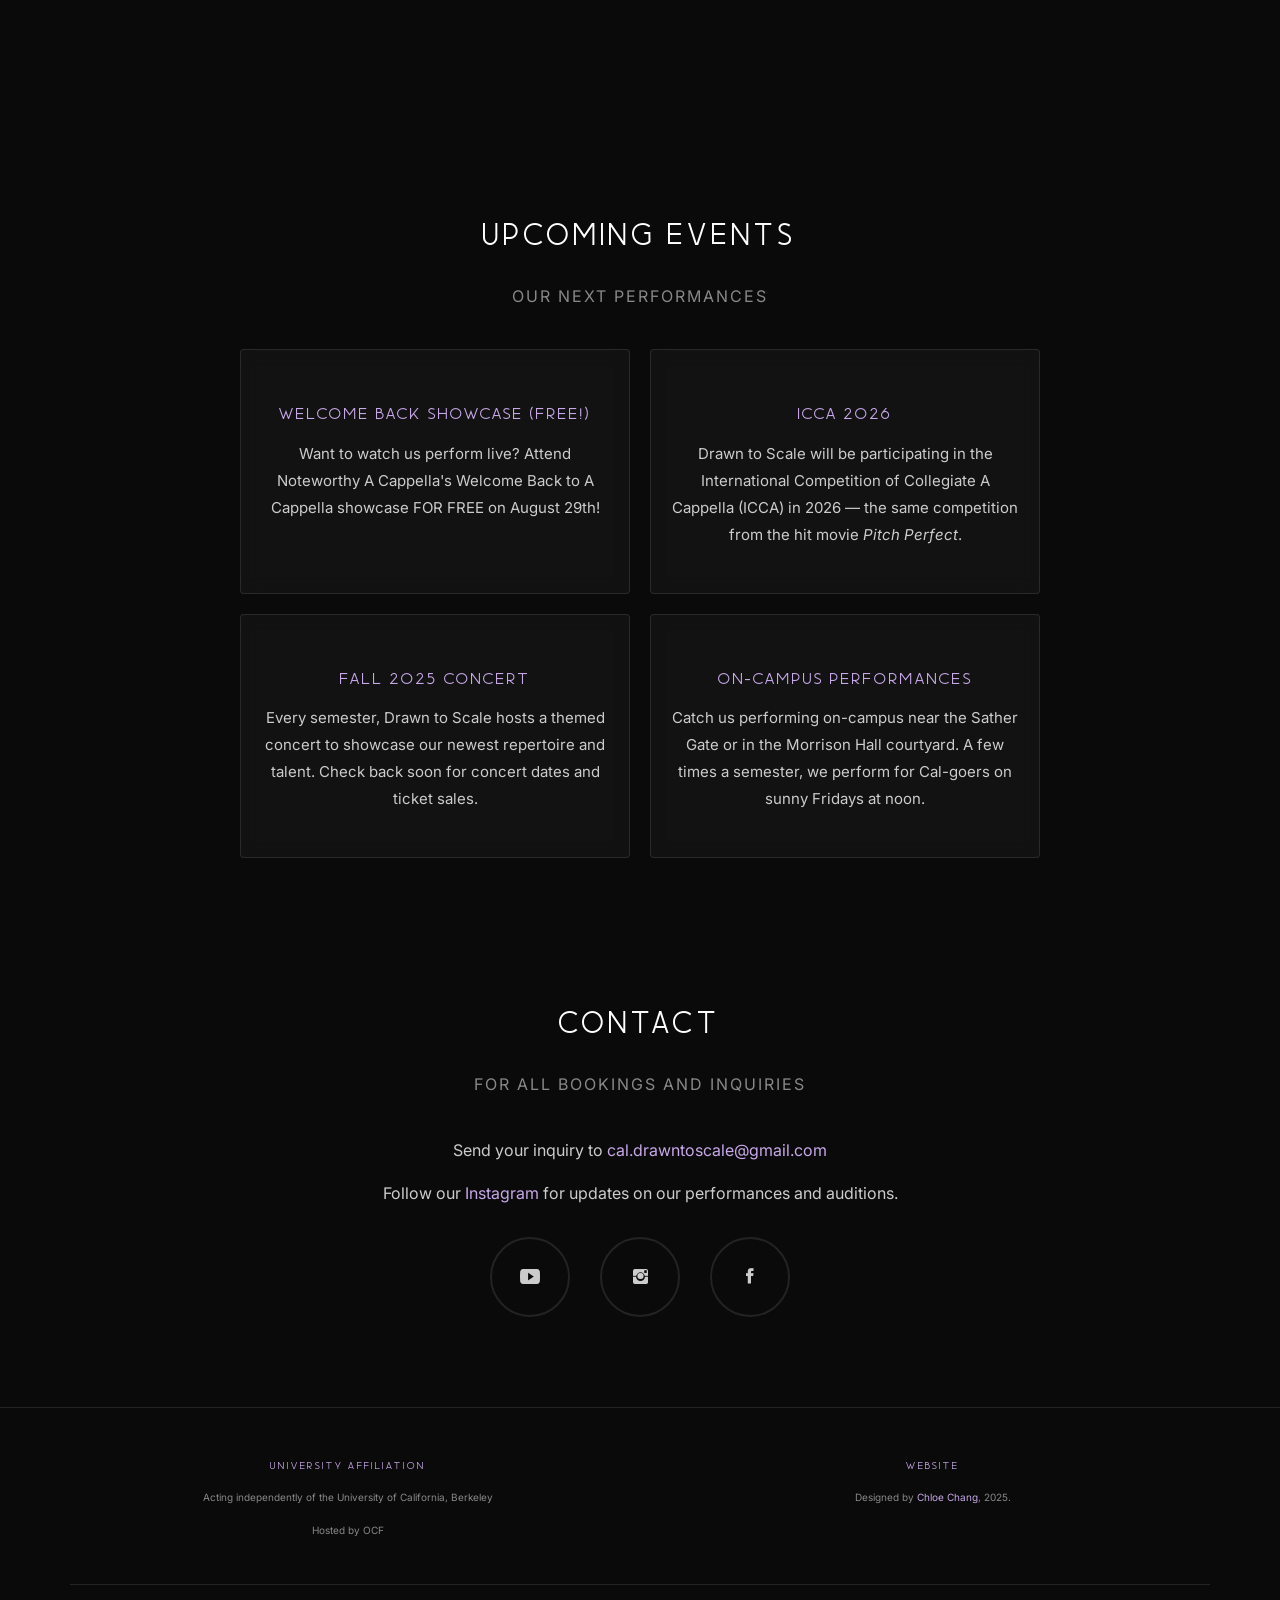
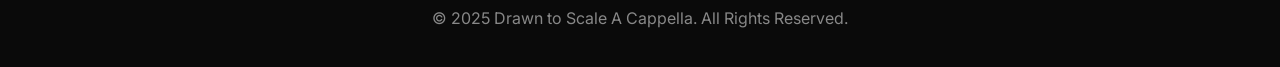
==== commit b23e4bbf: "replaced home bg with mp4; removed navbar line" ====
--- a/index.html
+++ b/index.html
@@ -7,11 +7,11 @@
     <link rel="shortcut icon" type="image/jpg" href="assets/images/favicon/favicon.ico"/>
 
     <!-- CSS -->
-    <link rel="stylesheet" href="./assets/css/bootstrap.min.css">
-    <link rel="stylesheet" href="./assets/css/ionicons.min.css">
-    <link rel="stylesheet" href="./assets/css/owl.carousel.css">
-    <link rel="stylesheet" href="./assets/css/owl.theme.css">
-    <link rel="stylesheet" href="./assets/css/main.css">
+    <link rel="stylesheet" href="./assets/css/bootstrap.min.css?v=1.0">
+    <link rel="stylesheet" href="./assets/css/ionicons.min.css?v=1.0">
+    <link rel="stylesheet" href="./assets/css/owl.carousel.css?v=1.0">
+    <link rel="stylesheet" href="./assets/css/owl.theme.css?v=1.0">
+    <link rel="stylesheet" href="./assets/css/main.css?v=1.1">
     
     <!-- Google Analytics -->
     <script>
@@ -26,7 +26,14 @@
 
 <body>
     <!-- Header with Hero -->
-    <section class="header" id="header" style="background-image: linear-gradient(rgba(0, 0, 0, 0.4), rgba(0, 0, 0, 0.6)), url('assets/images/dts-mv-edit3.gif');">
+    <section class="header" id="header">
+        <!-- Video Background -->
+        <video autoplay muted loop playsinline class="video-background" poster="assets/images/dts_index_bg_image.png">
+            <source src="assets/images/dts-mv-edit5.mp4" type="video/mp4">
+        </video>
+        
+        <!-- Video Overlay -->
+        <div class="video-overlay"></div>
 
         <!-- Navbar -->
         <nav class="navbar navbar-default navbar-fixed-top">
@@ -46,9 +53,9 @@
                 <div class="collapse navbar-collapse" id="main-navbar">
                     <ul class="nav navbar-nav navbar-center">
                         <li class="active"><a href="/">Home</a></li>
-                        <li><a href="/music.html">Music</a></li>
-                        <li><a href="/auditions.html">Auditions</a></li>
-                        <li><a href="/about.html">About</a></li>
+                        <li><a href="/music">Music</a></li>
+                        <li><a href="/auditions">Auditions</a></li>
+                        <li><a href="/about">About</a></li>
                         <li><a href="/#contact">Contact</a></li>
                     </ul>
                 </div>
@@ -59,7 +66,7 @@
         <div class="hero-content">
             <h1 class="hero-title">Drawn to Scale</h1>
             <p class="hero-subtitle">UC Berkeley Competitive Co-Ed A Cappella</p>
-            <a href="/auditions.html" class="hero-cta">Fall 2025 Auditions</a>
+            <a href="/auditions" class="hero-cta">Fall 2025 Auditions</a>
         </div>
     </section>
 
@@ -156,11 +163,11 @@
     </footer>
 
     <!-- Scripts -->
-    <script src="./assets/js/jquery-1.11.2.min.js"></script>
-    <script src="./assets/js/bootstrap.min.js"></script>
-    <script src="./assets/js/owl.carousel.min.js"></script>
-    <script src="./assets/js/contact.js"></script>
-    <script src="./assets/js/script.js"></script>
+    <script src="./assets/js/jquery-1.11.2.min.js?v=1.0"></script>
+    <script src="./assets/js/bootstrap.min.js?v=1.0"></script>
+    <script src="./assets/js/owl.carousel.min.js?v=1.0"></script>
+    <script src="./assets/js/contact.js?v=1.0"></script>
+    <script src="./assets/js/script.js?v=1.0"></script>
     <script>
         // Facebook SDK
         (function(d, s, id) {
--- a/assets/css/main.css
+++ b/assets/css/main.css
@@ -79,7 +79,51 @@
     margin-bottom: 1.5rem;
 }
 
-/*=============== 4. Bootstrap Navbar Override ================*/
+/*=============== 4. Page Layout Resets (CONSOLIDATED) ================*/
+/* Apply consistent page layout to all page types */
+.auditions-page,
+.music-page,
+.about-page {
+    margin-top: 0 !important;
+    padding-top: 0 !important;
+}
+
+.auditions-page .page-header,
+.music-page .page-header,
+.about-page .page-header {
+    margin-top: 0 !important;
+    padding-top: 0 !important;
+    margin-bottom: 0 !important;
+    border-bottom: none !important;
+    position: relative !important;
+    top: 0 !important;
+}
+
+/* Navbar consistency across all pages */
+.auditions-page .navbar-default,
+.music-page .navbar-default,
+.about-page .navbar-default {
+    padding: 2rem 0 !important;
+    margin-top: 0 !important;
+    position: fixed !important;
+    top: 0 !important;
+    z-index: 1000 !important;
+}
+
+/* Remove white lines between sections */
+.auditions-page .section:first-of-type,
+.music-page .section:first-of-type,
+.about-page .section:first-of-type {
+    margin-top: 0 !important;
+}
+
+.music-page .section.section-dark,
+.about-page #about-description {
+    border-top: none !important;
+    margin-top: 0 !important;
+}
+
+/*=============== 5. Bootstrap Navbar Override ================*/
 .navbar-default,
 .navbar.navbar-default {
     background: transparent !important;
@@ -237,6 +281,7 @@
     /* Mobile menu container - collapsible */
     .navbar-collapse {
         border: none !important;
+        border-top: none !important;
         margin-top: 1rem !important;
         padding: 0 !important;
         overflow: hidden !important;
@@ -249,6 +294,12 @@
     .navbar-collapse.in {
         max-height: 500px !important;
         overflow: visible !important;
+    }
+
+    #main-navbar {
+        border: none !important;
+        border-top: none !important;
+        box-shadow: none !important;
     }
 
     /* Mobile menu - glass morphism pill style - right aligned */
@@ -294,19 +345,19 @@
         border-radius: 20px !important;
         margin: 0 !important;
         transition: all 0.3s ease !important;
-        border: 1px solid transparent !important;
+        border: none !important; /* ← NO BORDER */
         display: block !important;
         color: rgba(255, 255, 255, 0.9) !important;
         letter-spacing: 1px !important;
         text-transform: uppercase !important;
         min-width: 140px !important;
     }
-
+    
     .navbar-default .navbar-nav > li > a:hover,
     .navbar-default .navbar-nav > li.active > a,
     .navbar-default .navbar-nav > li > a:focus {
         background: rgba(255, 255, 255, 0.1) !important;
-        border-color: rgba(255, 255, 255, 0.2) !important;
+        border: none !important; /* ← NO BORDER */
         color: var(--text-primary) !important;
         text-decoration: none !important;
     }
@@ -319,24 +370,50 @@
     }
 }
 
-/*=============== 5. Header & Hero Sections ================*/
+/*=============== 6. Header & Hero Sections (CONSOLIDATED) ================*/
 
 /* Main Hero Section (Index Page) */
 .header {
     height: 100vh;
-    background: linear-gradient(rgba(0, 0, 0, 0.2), rgba(0, 0, 0, 0.3)), url("../images/dts_index_bg_image.png");
-    background-size: cover;
-    background-position: center;
-    background-attachment: fixed;
     display: flex;
     align-items: center;
     justify-content: center;
     text-align: center;
     position: relative;
     padding-top: 60px;
-}
-
-/* Other Page Headers */
+    overflow: hidden;
+}
+
+/* Video background styles */
+.video-background {
+    position: absolute;
+    top: 0;
+    left: 0;
+    width: 100%;
+    height: 100%;
+    z-index: 1;
+    object-fit: cover;
+}
+
+.video-overlay {
+    position: absolute;
+    top: 0;
+    left: 0;
+    width: 100%;
+    height: 100%;
+    background: linear-gradient(rgba(0, 0, 0, 0.55), rgba(0, 0, 0, 0.65));
+    z-index: 2;
+}
+
+/* Ensure hero content stays on top */
+.hero-content {
+    position: relative;
+    z-index: 10;
+    max-width: 800px;
+    padding: 0 2rem;
+}
+
+/* Other Page Headers - Consolidated Background Styles */
 .page-header {
     min-height: 60vh;
     display: flex;
@@ -346,21 +423,21 @@
     padding-top: 0 !important;
     padding-bottom: 60px;
     position: relative;
-}
-
+    background-size: cover;
+    background-position: center;
+}
+
+/* Individual page backgrounds */
 .about-page .page-header {
-    background: url('../images/dts_about_bg_image.png') no-repeat center center;
-    background-size: cover;
+    background-image: linear-gradient(rgba(0, 0, 0, 0.4), rgba(0, 0, 0, 0.65)), url('../images/dts_about_bg_image.png');
 }
 
 .auditions-page .page-header {
-    background: url('../images/dts_auditions_bg_image.png') no-repeat center center;
-    background-size: cover;
+    background-image: linear-gradient(rgba(0, 0, 0, 0.4), rgba(0, 0, 0, 0.65)), url('../images/dts_auditions_bg_image.png');
 }
 
 .music-page .page-header {
-    background: url('../images/dts_music_bg_image.png') no-repeat center center;
-    background-size: cover;
+    background-image: linear-gradient(rgba(0, 0, 0, 0.4), rgba(0, 0, 0, 0.65)), url('../images/dts_music_bg_image.png');
 }
 
 /* Hero Content */
@@ -374,7 +451,7 @@
     font-family: 'Momcake-Bold', 'Inter', sans-serif;
     font-size: clamp(4.5rem, 9vw, 8rem);
     font-weight: 300;
-    letter-spacing: 1rem;
+    letter-spacing: 1.1rem;
     margin-bottom: 1rem;
     opacity: 0;
     animation: fadeInUp 1.5s ease 0.5s forwards;
@@ -382,7 +459,7 @@
 
 .hero-subtitle {
     font-size: 2rem;
-    font-weight: 300;
+    font-weight: 600;
     letter-spacing: 4px;
     text-transform: uppercase;
     color: var(--text-secondary);
@@ -440,7 +517,7 @@
     animation: fadeInUp 1s ease 0.3s forwards;
 }
 
-/*=============== 6. Section Styles ================*/
+/*=============== 7. Section Styles ================*/
 .section {
     padding: 6rem 0;
     position: relative;
@@ -474,7 +551,7 @@
     margin-top: -1px;
 }
 
-/*=============== 7. About & Card Components ================*/
+/*=============== 8. About & Card Components ================*/
 .about-content {
     max-width: 800px;
     margin: 0 auto;
@@ -663,7 +740,7 @@
     border: 2px solid var(--primary);
 }
 
-/*=============== 8. Music & Video Sections ================*/
+/*=============== 9. Music & Video Sections ================*/
 .music-section {
     background: var(--bg);
     padding: 8rem 0;
@@ -690,7 +767,7 @@
     border-radius: 4px;
 }
 
-/*=============== 9. Contact Section ================*/
+/*=============== 10. Contact Section ================*/
 .contact-section {
     background: var(--bg);
     padding: 6rem 0;
@@ -739,7 +816,7 @@
     text-decoration: none;
 }
 
-/*=============== 10. Footer ================*/
+/*=============== 11. Footer ================*/
 footer {
     background: var(--bg) !important;
     padding: 4rem 0 2rem !important;
@@ -782,7 +859,7 @@
     font-size: 0.9rem !important;
 }
 
-/*=============== 11. Button Components ================*/
+/*=============== 12. Button Components ================*/
 .btn-primary {
     background: var(--primary);
     border: 2px solid var(--primary);
@@ -825,7 +902,7 @@
     text-decoration: none;
 }
 
-/*=============== 12. Utility Classes ================*/
+/*=============== 13. Utility Classes ================*/
 .fade-in {
     opacity: 0;
     transform: translateY(30px);
@@ -853,7 +930,7 @@
     color: var(--text-muted) !important;
 }
 
-/*=============== 13. Animations ================*/
+/*=============== 14. Animations ================*/
 @keyframes fadeInUp {
     from {
         opacity: 0;
@@ -878,7 +955,7 @@
     animation: pulse 2s infinite;
 }
 
-/*=============== 14. Mobile Responsive ================*/
+/*=============== 15. Mobile Responsive ================*/
 @media (max-width: 768px) {
     body {
         font-size: 18px;
@@ -886,13 +963,6 @@
     
     p {
         font-size: 1.2rem;
-    }
-
-    /* Mobile header adjustments */
-    .header {
-        background-attachment: scroll;
-        padding-top: 120px;
-        min-height: 100vh;
     }
 
     .hero-content {
@@ -1059,9 +1129,25 @@
         height: 50px;
         font-size: 1.2rem;
     }
-}
-
-/*=============== 15. Bootstrap Compatibility Fixes ================*/
+
+    /* FIXED: Hide video and show static background for mobile */
+    .video-background {
+        display: none !important;
+    }
+    
+    .header {
+        /* Updated path - should be relative to CSS file location */
+        background: url("../images/dts_index_bg_image.png") !important;
+        background-size: cover !important;
+        background-position: center !important;
+        background-attachment: scroll !important;
+        background-repeat: no-repeat !important;
+        padding-top: 120px;
+        min-height: 100vh;
+    }
+}
+
+/*=============== 16. Bootstrap Compatibility Fixes ================*/
 /* Ensure Bootstrap classes work correctly */
 .collapse {
     display: none;
@@ -1095,7 +1181,7 @@
     z-index: 1030;
 }
 
-/*=============== 16. Legacy Compatibility Classes ================*/
+/*=============== 17. Legacy Compatibility Classes ================*/
 /* Keep some legacy styles for backward compatibility */
 .dark-mode {
     color: var(--text-secondary);
@@ -1126,7 +1212,7 @@
 .white2 { color: var(--text-primary); }
 .black { color: var(--text-primary); }
 
-/*=============== 17. Additional Mobile Improvements ================*/
+/*=============== 18. Additional Mobile Improvements ================*/
 /* Improve touch targets on mobile */
 @media (max-width: 768px) {
     a, button, .btn, .navbar-toggle {
@@ -1178,13 +1264,6 @@
 }
 
 /* Enhanced About Description Container */
-.about-content {
-    max-width: 800px;
-    margin: 0 auto;
-    text-align: center;
-    padding: 0 2rem;
-}
-
 .about-description-container {
     background: rgba(255, 255, 255, 0.02);
     border: 1px solid var(--border);
@@ -1249,7 +1328,7 @@
     color: var(--primary-hover);
 }
 
-/* Mobile Responsive */
+/* Mobile Responsive for About Description */
 @media (max-width: 768px) {
     .about-description-container {
         padding: 3rem 2rem;
@@ -1273,3 +1352,116 @@
         font-size: 1.3rem;
     }
 }
+
+/* AGGRESSIVE NAVBAR FIX - Add this at the very end of your CSS file */
+
+/* Force navbar to always be visible on all screen sizes above 768px */
+@media (min-width: 769px) {
+    /* Override Bootstrap's navbar-collapse hiding */
+    .navbar-collapse {
+        display: block !important;
+        height: auto !important;
+        padding: 0 !important;
+        border: none !important;
+        box-shadow: none !important;
+        overflow: visible !important;
+        visibility: visible !important;
+        opacity: 1 !important;
+        max-height: none !important;
+    }
+
+    /* Force navbar-nav to be visible */
+    .navbar-nav {
+        display: table !important;
+        visibility: visible !important;
+        opacity: 1 !important;
+        float: none !important;
+        margin: 0 auto !important;
+        table-layout: auto !important;
+        background: rgba(40, 40, 50, 0.7) !important;
+        backdrop-filter: blur(20px) saturate(180%) !important;
+        -webkit-backdrop-filter: blur(20px) saturate(180%) !important;
+        border: 1px solid rgba(255, 255, 255, 0.15) !important;
+        border-radius: 50px !important;
+        padding: 0.5rem 1.5rem !important;
+        box-shadow: 0 8px 32px rgba(0, 0, 0, 0.3) !important;
+    }
+
+    /* Hide toggle button on desktop/tablet */
+    .navbar-toggle {
+        display: none !important;
+    }
+
+    /* Hide brand */
+    .navbar-brand {
+        display: none !important;
+    }
+
+    .navbar-header {
+        display: none !important;
+    }
+
+    /* Force show nav items */
+    .navbar-nav > li {
+        display: table-cell !important;
+        float: none !important;
+        visibility: visible !important;
+    }
+
+    .navbar-nav > li > a {
+        display: block !important;
+        visibility: visible !important;
+        color: rgba(255, 255, 255, 0.9) !important;
+        font-weight: 500 !important;
+        font-size: 1.2rem !important;
+        letter-spacing: 1px !important;
+        text-transform: uppercase !important;
+        padding: 0.75rem 2rem !important;
+        transition: all 0.3s ease !important;
+        border-radius: 30px !important;
+    }
+
+    .navbar-nav > li > a:hover,
+    .navbar-nav > li.active > a {
+        color: var(--text-primary) !important;
+        background: rgba(200, 168, 233, 0.2) !important;
+    }
+
+    /* Container adjustments */
+    .navbar .container {
+        width: 100% !important;
+        display: flex !important;
+        justify-content: center !important;
+        align-items: center !important;
+    }
+}
+
+/* Tablet-specific adjustments */
+@media (min-width: 769px) and (max-width: 991px) {
+    .navbar-nav > li > a {
+        font-size: 1.1rem !important;
+        padding: 0.6rem 1.5rem !important;
+    }
+    
+    .navbar-nav {
+        padding: 0.4rem 1.2rem !important;
+    }
+}
+
+/* Double-check: Force override any Bootstrap collapsing behavior */
+@media (min-width: 769px) {
+    .navbar-collapse.collapse {
+        display: block !important;
+        height: auto !important;
+    }
+    
+    .navbar-collapse.in {
+        display: block !important;
+        height: auto !important;
+    }
+    
+    .navbar-collapse.collapsing {
+        display: block !important;
+        height: auto !important;
+    }
+}
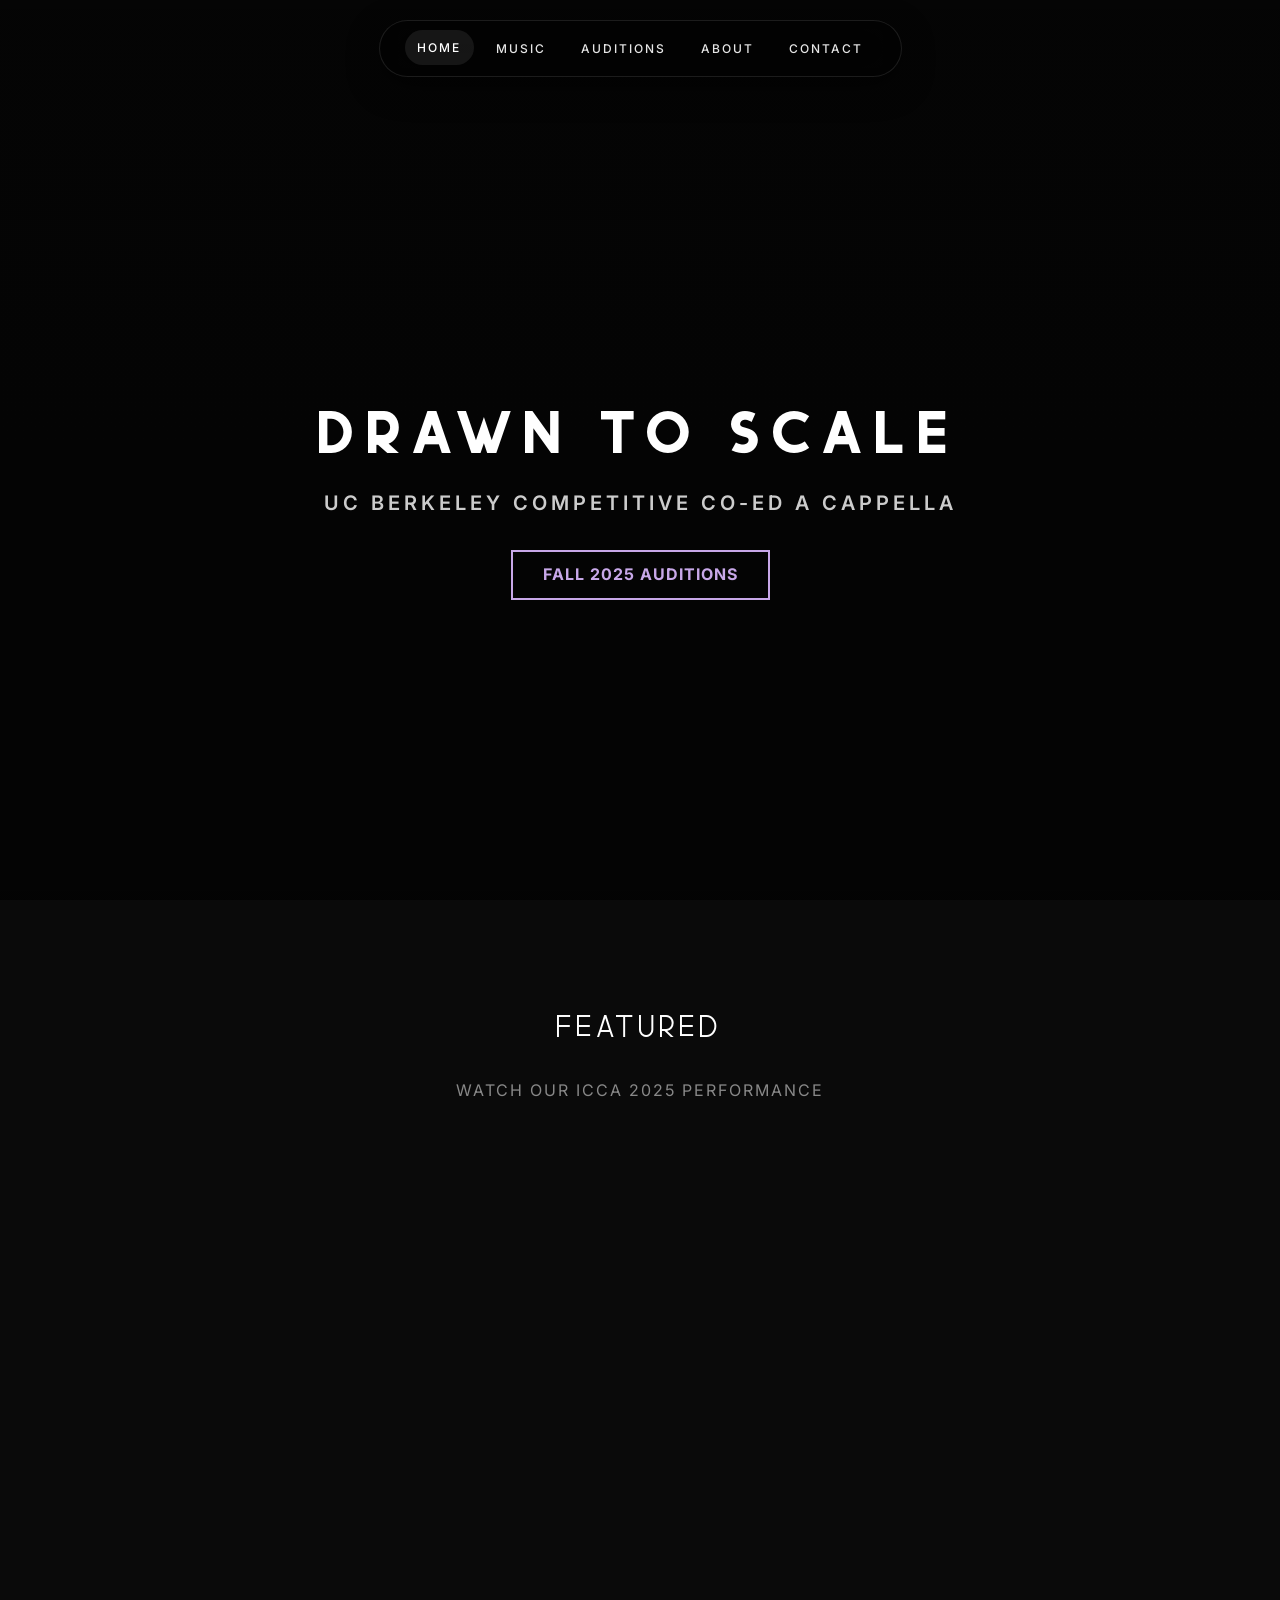
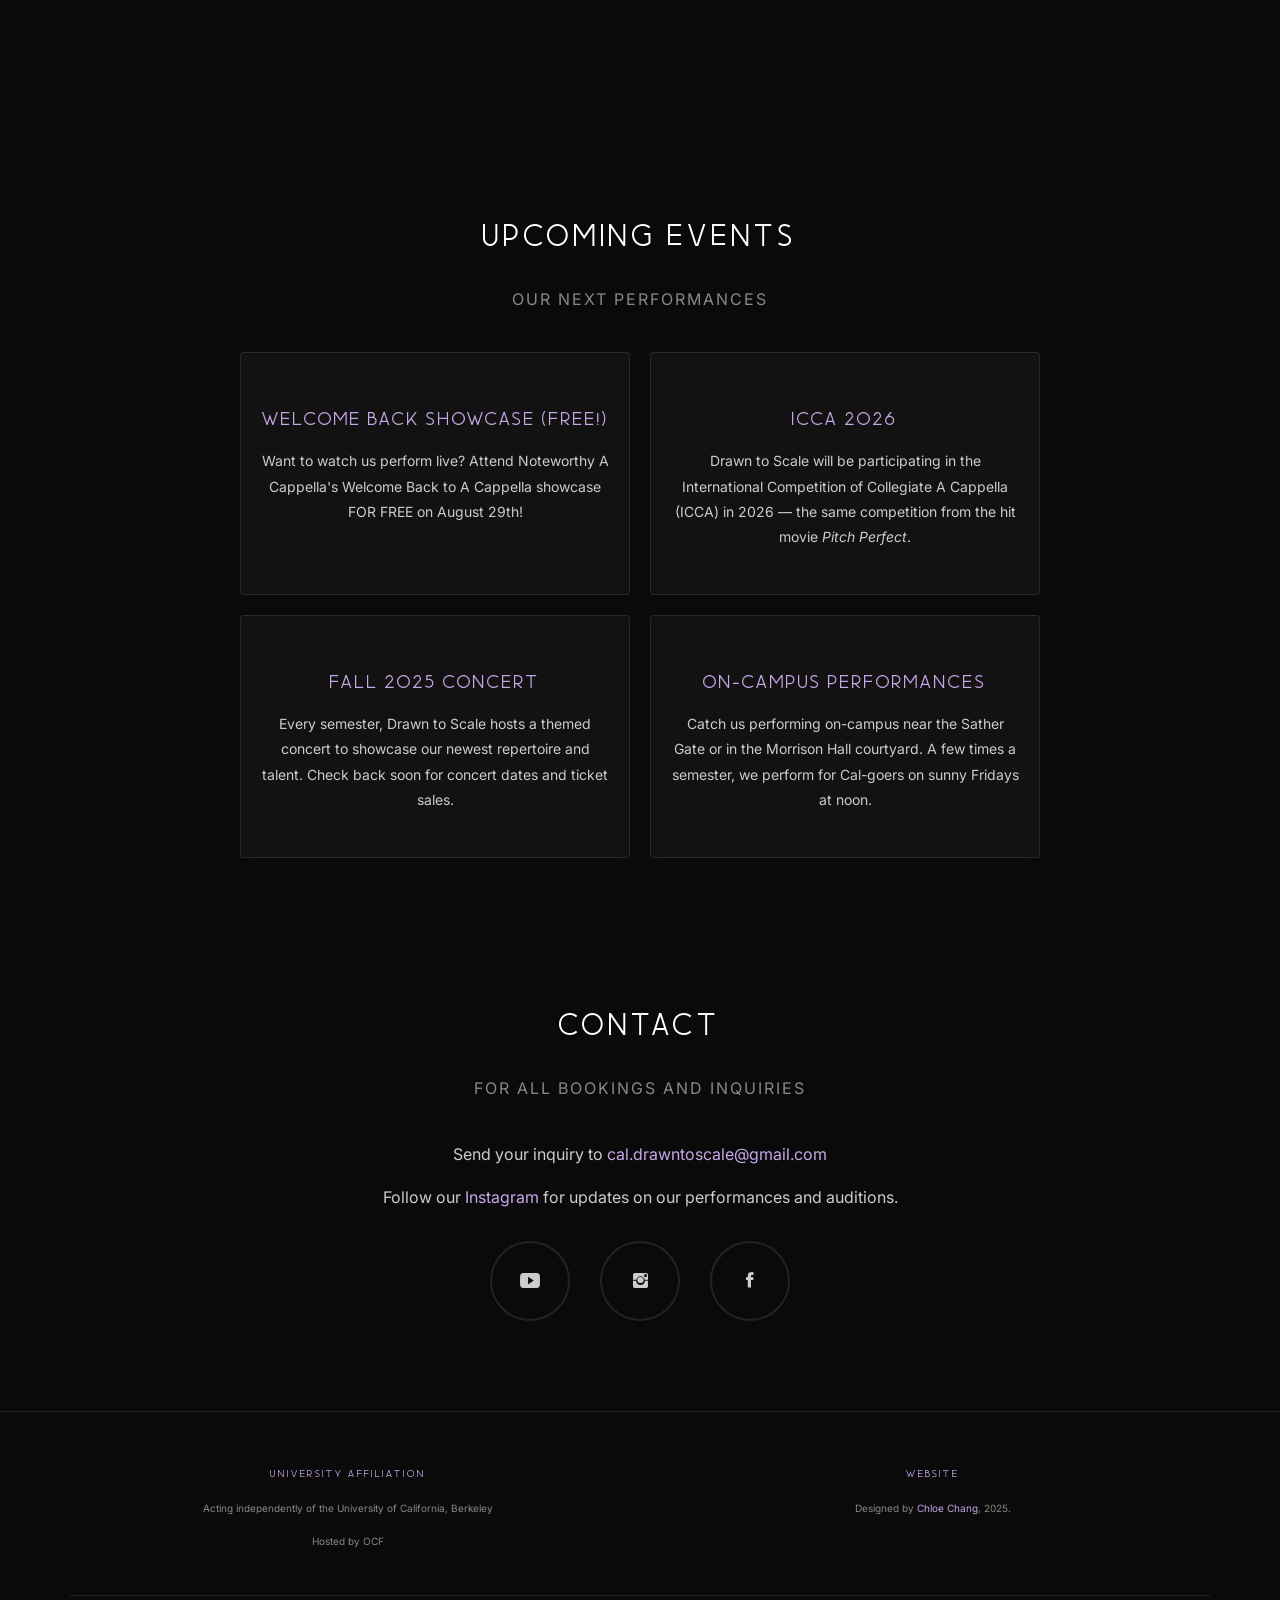
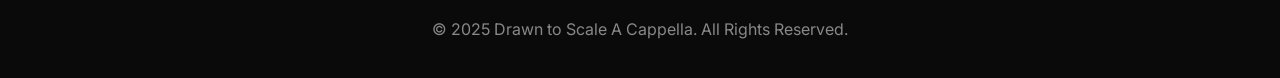
==== commit bda0f7c6: "update" ====
--- a/index.html
+++ b/index.html
@@ -7,11 +7,11 @@
     <link rel="shortcut icon" type="image/jpg" href="assets/images/favicon/favicon.ico"/>
 
     <!-- CSS -->
-    <link rel="stylesheet" href="./assets/css/bootstrap.min.css?v=1.0">
-    <link rel="stylesheet" href="./assets/css/ionicons.min.css?v=1.0">
-    <link rel="stylesheet" href="./assets/css/owl.carousel.css?v=1.0">
-    <link rel="stylesheet" href="./assets/css/owl.theme.css?v=1.0">
-    <link rel="stylesheet" href="./assets/css/main.css?v=1.1">
+    <link rel="stylesheet" href="./assets/css/bootstrap.min.css?v=2.0">
+    <link rel="stylesheet" href="./assets/css/ionicons.min.css?v=2.0">
+    <link rel="stylesheet" href="./assets/css/owl.carousel.css?v=2.0">
+    <link rel="stylesheet" href="./assets/css/owl.theme.css?v=2.0">
+    <link rel="stylesheet" href="./assets/css/main.css?v=2.0">
     
     <!-- Google Analytics -->
     <script>
@@ -29,7 +29,7 @@
     <section class="header" id="header">
         <!-- Video Background -->
         <video autoplay muted loop playsinline class="video-background" poster="assets/images/dts_index_bg_image.png">
-            <source src="assets/images/dts-mv-edit5.mp4" type="video/mp4">
+            <source src="assets/images/dts-mv-edit5.mp4?v=2.0" type="video/mp4">
         </video>
         
         <!-- Video Overlay -->
@@ -163,11 +163,11 @@
     </footer>
 
     <!-- Scripts -->
-    <script src="./assets/js/jquery-1.11.2.min.js?v=1.0"></script>
-    <script src="./assets/js/bootstrap.min.js?v=1.0"></script>
-    <script src="./assets/js/owl.carousel.min.js?v=1.0"></script>
-    <script src="./assets/js/contact.js?v=1.0"></script>
-    <script src="./assets/js/script.js?v=1.0"></script>
+    <script src="./assets/js/jquery-1.11.2.min.js?v=2.0"></script>
+    <script src="./assets/js/bootstrap.min.js?v=2.0"></script>
+    <script src="./assets/js/owl.carousel.min.js?v=2.0"></script>
+    <script src="./assets/js/contact.js?v=2.0"></script>
+    <script src="./assets/js/script.js?v=2.0"></script>
     <script>
         // Facebook SDK
         (function(d, s, id) {
--- a/assets/css/main.css
+++ b/assets/css/main.css
@@ -1,1467 +1,565 @@
 /*=================================================
-||              Drawn to Scale Website - Main Styles
-||              styling applies to all pages
-||              Love, Chloe (2025) :)
+|| Drawn to Scale Website - Main Styles
+|| styling applies to all pages
+|| Love, Chloe (2025) :)
 ==================================================*/
 
-/*=============== 1. Fonts ================*/
+/*=============== 1) Fonts ================*/
 @import url('https://fonts.googleapis.com/css2?family=Inter:wght@300;400;500;600;700&display=swap');
 
 @font-face {
-    font-family: 'Momcake-Bold';
-    src: url('../fonts/momcake/MOMCAKE-Bold.otf') format('opentype');
-    font-weight: bold;
-    font-display: swap;
-}
-
+  font-family: 'Momcake-Bold';
+  src: url('../fonts/momcake/MOMCAKE-Bold.otf') format('opentype');
+  font-weight: bold;
+  font-display: swap;
+}
 @font-face {
-    font-family: 'Momcake-Thin';
-    src: url('../fonts/momcake/MOMCAKE-Thin.otf') format('opentype');
-    font-weight: 300;
-    font-display: swap;
-}
-
-/*=============== 2. CSS Variables ================*/
-:root {
-    --primary: #c8a8e9;
-    --primary-hover: #b794e6;
-    --bg: #0a0a0a;
-    --bg-secondary: #0a0a0a;
-    --bg-overlay: rgba(0, 0, 0, 0.7);
-    --text-primary: #ffffff;
-    --text-secondary: #cccccc;
-    --text-muted: #888888;
-    --border: rgba(255, 255, 255, 0.1);
-    --border-hover: rgba(255, 255, 255, 0.2);
-    --glass-bg: rgba(255, 255, 255, 0.08);
-    --glass-border: rgba(255, 255, 255, 0.12);
-}
-
-/*=============== 3. Global Reset & Base Styles ================*/
-* {
-    margin: 0;
-    padding: 0;
-    box-sizing: border-box;
-}
-
-body {
-    font-family: 'Inter', -apple-system, BlinkMacSystemFont, sans-serif !important;
-    background: var(--bg) !important;
-    color: var(--text-primary) !important;
-    line-height: 1.6;
-    font-size: 22px;
-    -webkit-font-smoothing: antialiased;
-    -moz-osx-font-smoothing: grayscale;
-    overflow-x: hidden;
-}
-
-/* Typography Base */
-h1, h2, h3, h4, h5, h6 {
-    font-family: 'Momcake-Thin', 'Inter', sans-serif;
-    font-weight: 300;
-    color: var(--text-primary);
-}
-
-a {
-    color: var(--primary);
-    text-decoration: none;
-    transition: color 0.3s ease;
-}
-
-a:hover {
-    color: var(--primary-hover);
-    text-decoration: none;
-}
-
-p {
-    font-size: 1.6rem;
-    line-height: 1.7;
-    margin-bottom: 1.5rem;
-}
-
-/*=============== 4. Page Layout Resets (CONSOLIDATED) ================*/
-/* Apply consistent page layout to all page types */
-.auditions-page,
-.music-page,
-.about-page {
-    margin-top: 0 !important;
-    padding-top: 0 !important;
-}
-
-.auditions-page .page-header,
-.music-page .page-header,
-.about-page .page-header {
-    margin-top: 0 !important;
-    padding-top: 0 !important;
-    margin-bottom: 0 !important;
-    border-bottom: none !important;
-    position: relative !important;
-    top: 0 !important;
-}
-
-/* Navbar consistency across all pages */
-.auditions-page .navbar-default,
-.music-page .navbar-default,
-.about-page .navbar-default {
-    padding: 2rem 0 !important;
-    margin-top: 0 !important;
-    position: fixed !important;
-    top: 0 !important;
-    z-index: 1000 !important;
-}
-
-/* Remove white lines between sections */
+  font-family: 'Momcake-Thin';
+  src: url('../fonts/momcake/MOMCAKE-Thin.otf') format('opentype');
+  font-weight: 300;
+  font-display: swap;
+}
+
+/*=============== 2) Design Tokens (CSS Variables) ================*/
+:root{
+  /* Colors */
+  --primary:#c8a8e9;
+  --primary-hover:#b794e6;
+  --bg:#0a0a0a;
+  --bg-secondary:#0a0a0a;
+  --bg-overlay:rgba(0,0,0,.7);
+  --text-primary:#fff;
+  --text-secondary:#ccc;
+  --text-muted:#888;
+  --border:rgba(255,255,255,.1);
+  --border-hover:rgba(255,255,255,.2);
+  --glass-bg:rgba(255,255,255,.08);
+  --glass-border:rgba(255,255,255,.12);
+
+  /* Typography scale (desktop base) */
+  --font-xs: 0.9rem;
+  --font-sm: 1rem;
+  --font-base: 1.2rem;
+  --font-md: 1.4rem;
+  --font-lg: 1.6rem;
+  --font-xl: 1.8rem;
+  --font-2xl: 2rem;
+  --font-3xl: 2.5rem;
+  --font-4xl: 3rem;
+  --font-5xl: 4rem;
+  --font-6xl: 5rem;
+  --font-hero: clamp(4.5rem, 9vw, 8rem);
+  --font-section: clamp(2.5rem, 5vw, 4rem);
+
+  /* Line Heights */
+  --leading-tight: 1.2;
+  --leading-normal: 1.6;
+  --leading-relaxed: 1.7;
+  --leading-loose: 1.8;
+}
+
+/*=============== 3) Reset & Base ================*/
+*{margin:0;padding:0;box-sizing:border-box}
+
+body{
+  font-family:'Inter',-apple-system,BlinkMacSystemFont,sans-serif!important;
+  background:var(--bg)!important;
+  color:var(--text-primary)!important;
+  line-height:var(--leading-normal);
+  font-size:var(--font-base);
+  -webkit-font-smoothing:antialiased;
+  -moz-osx-font-smoothing:grayscale;
+  overflow-x:hidden;
+}
+
+h1,h2,h3,h4,h5,h6{
+  font-family:'Momcake-Thin','Inter',sans-serif;
+  font-weight:300;
+  color:var(--text-primary);
+}
+
+/* Heading hierarchy */
+h1{font-size:var(--font-6xl);line-height:var(--leading-tight)}
+h2{font-size:var(--font-5xl);line-height:var(--leading-tight)}
+h3{font-size:var(--font-4xl);line-height:var(--leading-tight)}
+h4{font-size:var(--font-3xl);line-height:var(--leading-normal)}
+h5{font-size:var(--font-2xl);line-height:var(--leading-normal)}
+h6{font-size:var(--font-xl);line-height:var(--leading-normal)}
+
+a{color:var(--primary);text-decoration:none;transition:color .3s}
+a:hover{color:var(--primary-hover)}
+
+p{font-size:var(--font-lg);line-height:var(--leading-relaxed);margin-bottom:1.5rem}
+
+/*=============== 4) Page Layout (unified) ================*/
+.auditions-page,.music-page,.about-page{margin-top:0!important;padding-top:0!important}
+.auditions-page .page-header,.music-page .page-header,.about-page .page-header{
+  margin:0!important;border-bottom:none!important;position:relative!important;top:0!important
+}
+.auditions-page .navbar-default,.music-page .navbar-default,.about-page .navbar-default{
+  padding:2rem 0!important;margin-top:0!important;position:fixed!important;top:0!important;z-index:1000!important
+}
 .auditions-page .section:first-of-type,
 .music-page .section:first-of-type,
-.about-page .section:first-of-type {
-    margin-top: 0 !important;
-}
-
+.about-page .section:first-of-type{margin-top:0!important}
 .music-page .section.section-dark,
-.about-page #about-description {
-    border-top: none !important;
-    margin-top: 0 !important;
-}
-
-/*=============== 5. Bootstrap Navbar Override ================*/
-.navbar-default,
-.navbar.navbar-default {
-    background: transparent !important;
-    background-color: transparent !important;
-    border: none !important;
-    position: fixed !important;
-    top: 0 !important;
-    width: 100% !important;
-    z-index: 1000 !important;
-    transition: all 0.3s ease !important;
-    padding: 2rem 0 !important;
-    margin-bottom: 0 !important;
-    min-height: auto !important;
-}
-
-.navbar-fixed-top {
-    position: fixed !important;
-    top: 0 !important;
-}
-
-/* Desktop Navigation Styles */
-@media (min-width: 769px) {
-    /* Hide the brand on desktop, show navigation centered */
-    .navbar-brand {
-        display: none !important;
-    }
-
-    .navbar-header {
-        display: none !important;
-    }
-
-    /* Center the navigation */
-    .navbar-nav {
-        float: none !important;
-        margin: 0 auto !important;
-        display: table !important;
-        table-layout: auto !important;
-        background: rgba(40, 40, 50, 0.7) !important;
-        backdrop-filter: blur(20px) saturate(180%) !important;
-        -webkit-backdrop-filter: blur(20px) saturate(180%) !important;
-        border: 1px solid rgba(255, 255, 255, 0.15) !important;
-        border-radius: 50px !important;
-        padding: 0.5rem 1.5rem !important;
-        box-shadow: 0 8px 32px rgba(0, 0, 0, 0.3) !important;
-    }
-
-    .navbar-nav > li {
-        display: table-cell !important;
-        float: none !important;
-    }
-
-    .navbar-default .navbar-nav > li > a {
-        color: rgba(255, 255, 255, 0.9) !important;
-        font-weight: 500 !important;
-        font-size: 1.2rem !important;
-        letter-spacing: 1px !important;
-        text-transform: uppercase !important;
-        padding: 0.75rem 2rem !important;
-        transition: all 0.3s ease !important;
-        border-radius: 30px !important;
-    }
-
-    .navbar-default .navbar-nav > li > a:hover,
-    .navbar-default .navbar-nav > li.active > a {
-        color: var(--text-primary) !important;
-        background: rgba(200, 168, 233, 0.2) !important;
-    }
-
-    /* Container adjustments */
-    .navbar .container {
-        width: 100% !important;
-        display: flex !important;
-        justify-content: center !important;
-        align-items: center !important;
-    }
-
-    .navbar-collapse {
-        padding: 0 !important;
-        border: none !important;
-    }
-}
-
-/* Mobile Navigation Styles */
-@media (max-width: 768px) {
-    .navbar-default {
-        background: transparent !important;
-        border: none !important;
-        box-shadow: none !important;
-        padding: 1rem 0 !important;
-    }
-
-    /* Hide brand on mobile */
-    .navbar-brand {
-        display: none !important;
-    }
-
-    .navbar-header {
-        display: block !important;
-        float: none !important;
-        text-align: right !important;
-        width: 100% !important;
-        position: relative !important;
-        padding-right: 20px !important;
-    }
-
-    /* Simple hamburger toggle - right side with margin */
-    .navbar-toggle {
-        display: block !important;
-        border: 1px solid rgba(255, 255, 255, 0.15) !important;
-        border-radius: 12px !important;
-        padding: 10px 12px !important;
-        background: rgba(40, 40, 50, 0.7) !important;
-        backdrop-filter: blur(20px) saturate(180%) !important;
-        -webkit-backdrop-filter: blur(20px) saturate(180%) !important;
-        margin: 0 !important;
-        float: right !important;
-        position: relative !important;
-        transition: all 0.3s ease !important;
-        box-shadow: 0 4px 16px rgba(0, 0, 0, 0.2) !important;
-    }
-
-    .navbar-toggle:hover,
-    .navbar-toggle:focus {
-        background: rgba(40, 40, 50, 0.9) !important;
-        border-color: rgba(255, 255, 255, 0.25) !important;
-        transform: scale(1.02) !important;
-    }
-
-    .navbar-toggle .icon-bar {
-        background-color: var(--text-primary) !important;
-        height: 3px !important;
-        border-radius: 2px !important;
-        width: 25px !important;
-        display: block !important;
-        transition: all 0.3s ease !important;
-    }
-
-    .navbar-toggle .icon-bar + .icon-bar {
-        margin-top: 5px !important;
-    }
-
-    /* Simple hamburger to X animation */
-    .navbar-toggle[aria-expanded="true"] .icon-bar:nth-child(1) {
-        transform: rotate(45deg) translate(5px, 5px) !important;
-    }
-
-    .navbar-toggle[aria-expanded="true"] .icon-bar:nth-child(2) {
-        opacity: 0 !important;
-    }
-
-    .navbar-toggle[aria-expanded="true"] .icon-bar:nth-child(3) {
-        transform: rotate(-45deg) translate(7px, -6px) !important;
-    }
-
-    /* Mobile menu container - collapsible */
-    .navbar-collapse {
-        border: none !important;
-        border-top: none !important;
-        margin-top: 1rem !important;
-        padding: 0 !important;
-        overflow: hidden !important;
-        max-height: 0 !important;
-        transition: max-height 0.4s ease !important;
-        position: relative !important;
-        text-align: right !important;
-    }
-
-    .navbar-collapse.in {
-        max-height: 500px !important;
-        overflow: visible !important;
-    }
-
-    #main-navbar {
-        border: none !important;
-        border-top: none !important;
-        box-shadow: none !important;
-    }
-
-    /* Mobile menu - glass morphism pill style - right aligned */
-    .navbar-nav {
-        display: inline-flex !important;
-        flex-direction: column !important;
-        gap: 0.75rem !important;
-        background: rgba(40, 40, 50, 0.8) !important;
-        backdrop-filter: blur(20px) saturate(180%) !important;
-        -webkit-backdrop-filter: blur(20px) saturate(180%) !important;
-        border: 1px solid rgba(255, 255, 255, 0.15) !important;
-        border-radius: 25px !important;
-        padding: 1.5rem !important;
-        box-shadow: 0 8px 32px rgba(0, 0, 0, 0.3) !important;
-        float: none !important;
-        margin: 0 20px 0 0 !important;
-        width: fit-content !important;
-        max-width: 280px !important;
-        opacity: 0 !important;
-        transform: translateY(-10px) !important;
-        transition: all 0.3s ease !important;
-        position: relative !important;
-        text-align: center !important;
-    }
-
-    .navbar-collapse.in .navbar-nav {
-        opacity: 1 !important;
-        transform: translateY(0) !important;
-    }
-
-    .navbar-nav > li {
-        display: block !important;
-        margin: 0 !important;
-        float: none !important;
-        width: 100% !important;
-    }
-
-    .navbar-default .navbar-nav > li > a {
-        padding: 0.75rem 1.5rem !important;
-        font-size: 1.1rem !important;
-        font-weight: 500 !important;
-        text-align: center !important;
-        border-radius: 20px !important;
-        margin: 0 !important;
-        transition: all 0.3s ease !important;
-        border: none !important; /* ← NO BORDER */
-        display: block !important;
-        color: rgba(255, 255, 255, 0.9) !important;
-        letter-spacing: 1px !important;
-        text-transform: uppercase !important;
-        min-width: 140px !important;
-    }
-    
-    .navbar-default .navbar-nav > li > a:hover,
-    .navbar-default .navbar-nav > li.active > a,
-    .navbar-default .navbar-nav > li > a:focus {
-        background: rgba(255, 255, 255, 0.1) !important;
-        border: none !important; /* ← NO BORDER */
-        color: var(--text-primary) !important;
-        text-decoration: none !important;
-    }
-
-    /* Container adjustments for mobile */
-    .navbar .container {
-        width: 100% !important;
-        padding: 0 15px !important;
-        margin: 0 !important;
-    }
-}
-
-/*=============== 6. Header & Hero Sections (CONSOLIDATED) ================*/
-
-/* Main Hero Section (Index Page) */
-.header {
-    height: 100vh;
-    display: flex;
-    align-items: center;
-    justify-content: center;
-    text-align: center;
+.about-page #about-description{border-top:none!important;margin-top:0!important}
+
+/*=============== 5) Navbar (Bootstrap override) ================*/
+.navbar-default,.navbar.navbar-default{
+  background:transparent!important;border:none!important;position:fixed!important;top:0!important;width:100%!important;
+  z-index:1000!important;transition:all .3s!important;padding:2rem 0!important;margin-bottom:0!important;min-height:auto!important
+}
+.navbar-fixed-top{position:fixed!important;top:0!important}
+.navbar{z-index:1030}
+
+/* Desktop ≥769px */
+@media (min-width:769px){
+  .navbar-brand,.navbar-header,.navbar-toggle{display:none!important}
+  .navbar-collapse{
+    display:block!important;height:auto!important;padding:0!important;border:none!important;box-shadow:none!important;
+    overflow:visible!important;visibility:visible!important;opacity:1!important;max-height:none!important
+  }
+  .navbar .container{
+    width:100%!important;display:flex!important;justify-content:center!important;align-items:center!important
+  }
+  .navbar-nav{
+    float:none!important;margin:0 auto!important;display:flex!important;align-items:center!important;justify-content:center!important;gap:1rem!important;
+    background:rgba(0,0,0,.3)!important;backdrop-filter:blur(25px)!important;-webkit-backdrop-filter:blur(25px)!important;
+    border:1px solid var(--border)!important;border-radius:30px!important;padding:1rem 1.5rem!important;
+    box-shadow:0 10px 30px rgba(0,0,0,.5)!important
+  }
+  .navbar-nav>li{display:block!important;float:none!important}
+  .navbar-default .navbar-nav>li>a{
+    color:rgba(255,255,255,.9)!important;font-weight:500!important;font-size:var(--font-base)!important;
+    letter-spacing:2px!important;text-transform:uppercase!important;padding:.75rem 1.25rem!important;border-radius:20px!important;transition:all .3s!important;display:block!important
+  }
+  .navbar-default .navbar-nav>li>a:hover,
+  .navbar-default .navbar-nav>li.active>a{
+    background:rgba(255,255,255,.08)!important;color:var(--text-primary)!important;transform:translateY(-1px)!important
+  }
+}
+
+/* Mobile & Tablet ≤768px */
+@media (max-width:768px){
+  .navbar-default{background:transparent!important;border:none!important;box-shadow:none!important;padding:1rem 0!important}
+  .navbar-brand{display:none!important}
+  .navbar-header{display:block!important;float:none!important;width:100%!important;position:relative!important;text-align:right!important}
+
+  /* Toggle = pill, full-width minus margins */
+  .navbar-toggle{
+    display:block!important;border:1px solid var(--border)!important;border-radius:30px!important;padding:12px 16px!important;
+    background:rgba(0,0,0,.3)!important;backdrop-filter:blur(25px)!important;-webkit-backdrop-filter:blur(25px)!important;
+    box-shadow:0 10px 30px rgba(0,0,0,.5)!important;float:none!important;transition:all .3s!important;
+    width:calc(100vw - 40px)!important;margin:0 20px!important;text-align:center!important;overflow:hidden!important
+  }
+  .navbar-toggle:hover,.navbar-toggle:focus{background:rgba(0,0,0,.4)!important;border-color:var(--border)!important;transform:translateY(-1px)!important}
+  .navbar-toggle .icon-bar{background-color:var(--text-primary)!important;height:3px!important;border-radius:2px!important;width:25px!important;display:block!important;transition:all .3s!important}
+  .navbar-toggle .icon-bar+.icon-bar{margin-top:5px!important}
+  .navbar-toggle[aria-expanded="true"] .icon-bar:nth-child(1){transform:rotate(45deg) translate(5px,5px)!important}
+  .navbar-toggle[aria-expanded="true"] .icon-bar:nth-child(2){opacity:0!important}
+  .navbar-toggle[aria-expanded="true"] .icon-bar:nth-child(3){transform:rotate(-45deg) translate(7px,-6px)!important}
+
+  .navbar-collapse{
+    border:none!important;margin-top:1rem!important;padding:0!important;overflow:hidden!important;max-height:0!important;transition:max-height .4s ease!important;position:relative!important;text-align:center!important
+  }
+  .navbar-collapse.in{max-height:500px!important;overflow:visible!important}
+
+  /* Menu matches toggle width exactly */
+  .navbar-nav{
+    display:inline-flex!important;flex-direction:column!important;gap:1rem!important;background:rgba(0,0,0,.3)!important;
+    backdrop-filter:blur(25px)!important;-webkit-backdrop-filter:blur(25px)!important;border:1px solid var(--border)!important;border-radius:30px!important;
+    padding:2rem!important;box-shadow:0 10px 30px rgba(0,0,0,.5)!important;margin:0!important;
+    width:calc(100vw - 40px)!important;margin-left:20px!important;margin-right:20px!important;
+    opacity:0!important;transform:translateY(-10px)!important;transition:all .3s!important;text-align:center!important
+  }
+  .navbar-collapse.in .navbar-nav{opacity:1!important;transform:translateY(0)!important}
+  .navbar-nav>li{display:block!important;margin:0!important;float:none!important;width:100%!important}
+  .navbar-default .navbar-nav>li>a{
+    padding:1rem!important;font-size:var(--font-sm)!important;font-weight:500!important;text-align:center!important;border-radius:20px!important;margin:0!important;
+    transition:all .3s!important;border:none!important;display:block!important;color:rgba(255,255,255,.9)!important;letter-spacing:2px!important;text-transform:uppercase!important;width:100%!important
+  }
+  .navbar-default .navbar-nav>li>a:hover,
+  .navbar-default .navbar-nav>li.active>a,
+  .navbar-default .navbar-nav>li>a:focus{
+    background:rgba(255,255,255,.08)!important;color:var(--text-primary)!important;text-decoration:none!important;transform:translateY(-1px)!important
+  }
+  .navbar .container{padding:0!important;margin:0!important}
+}
+
+/*=============== 6) Collapse helpers (Bootstrap) ================*/
+.collapse{display:none}
+.collapse.in{display:block}
+.collapsing{height:0;overflow:hidden;transition:height .35s ease}
+
+/*=============== 7) Header & Hero ================*/
+.header{
+  height:100vh;display:flex;align-items:center;justify-content:center;text-align:center;position:relative;padding-top:60px;overflow:hidden
+}
+.video-background{position:absolute;inset:0;width:100%;height:100%;z-index:1;object-fit:cover}
+.video-overlay{position:absolute;inset:0;width:100%;height:100%;background:linear-gradient(rgba(0,0,0,.55),rgba(0,0,0,.65));z-index:2}
+.hero-content{position:relative;z-index:10;max-width:800px;padding:0 2rem}
+
+.page-header{
+  min-height:60vh;display:flex;align-items:center;justify-content:center;text-align:center;padding-bottom:60px;position:relative;background-size:cover;background-position:center
+}
+.about-page .page-header{background-image:linear-gradient(rgba(0,0,0,.4),rgba(0,0,0,.65)),url('../images/dts_about_bg_image.png')}
+.auditions-page .page-header{background-image:linear-gradient(rgba(0,0,0,.4),rgba(0,0,0,.65)),url('../images/dts_auditions_bg_image.png')}
+.music-page .page-header{background-image:linear-gradient(rgba(0,0,0,.4),rgba(0,0,0,.65)),url('../images/dts_music_bg_image.png')}
+
+.hero-title{
+  font-family:'Momcake-Bold','Inter',sans-serif;font-size:var(--font-hero);font-weight:300;letter-spacing:1.1rem;line-height:var(--leading-tight);
+  margin-bottom:1rem;opacity:0;animation:fadeInUp 1.5s ease .5s forwards
+}
+.hero-subtitle{
+  font-size:var(--font-2xl);font-weight:600;letter-spacing:4px;text-transform:uppercase;color:var(--text-secondary);
+  margin-bottom:3rem;opacity:0;animation:fadeInUp 1.5s ease 1s forwards
+}
+.hero-cta{
+  display:inline-block;padding:1rem 3rem;border:2px solid var(--primary);color:var(--primary);font-weight:700;letter-spacing:1px;text-transform:uppercase;
+  font-size:var(--font-lg);transition:all .3s;opacity:0;animation:fadeInUp 1.2s ease 1.2s forwards
+}
+.hero-cta:hover{background:var(--primary);color:var(--bg)}
+
+.center-button{display:flex;justify-content:center;align-items:center;margin-top:2rem;width:100%}
+
+.header-wrapper h1{
+  font-family:'Momcake-Bold','Inter',sans-serif;font-size:clamp(5rem,5vw,7rem);letter-spacing:1rem;color:var(--text-primary);
+  margin-bottom:1rem;opacity:0;animation:fadeInUp 1s ease forwards
+}
+.header-wrapper p{
+  font-size:var(--font-2xl);letter-spacing:3px;text-transform:uppercase;color:var(--primary);
+  opacity:0;animation:fadeInUp 1s ease .3s forwards
+}
+
+/*=============== 8) Sections & Cards ================*/
+.section{padding:6rem 0;position:relative}
+.section-dark{background:var(--bg-secondary)}
+
+.section-title{
+  font-family:'Momcake-Thin','Inter',sans-serif!important;font-size:var(--font-section)!important;font-weight:300!important;text-align:center!important;
+  margin-bottom:3rem!important;color:var(--text-primary)!important;letter-spacing:4px!important
+}
+.section-subtitle{
+  text-align:center;font-size:var(--font-lg);letter-spacing:2px;text-transform:uppercase;color:var(--text-muted);
+  margin-bottom:4rem;line-height:var(--leading-normal)
+}
+.section:first-of-type{margin-top:-1px}
+
+.about-content{max-width:800px;margin:0 auto;text-align:center;padding:0 2rem}
+
+.about-description{
+  font-size:var(--font-xl);color:var(--text-secondary);line-height:var(--leading-loose);margin-bottom:4rem
+}
+.about-description a{color:var(--primary);transition:color .3s}
+.about-description a:hover{color:var(--primary-hover)}
+
+.about-grid{
+  display:grid;grid-template-columns:repeat(2,1fr);gap:2rem;margin-top:4rem;max-width:800px;margin-left:auto;margin-right:auto
+}
+.team-grid{
+  display:grid;grid-template-columns:repeat(auto-fit,minmax(300px,1fr));gap:2rem;margin-top:4rem;padding:0 2rem;justify-content:center
+}
+
+/* Standard about cards */
+.about-card{
+  background:rgba(255,255,255,.035);border:1px solid var(--border);padding:3rem 2rem;text-align:center;transition:all .3s;
+  backdrop-filter:blur(10px);border-radius:4px
+}
+.about-card:hover{background:rgba(255,255,255,.005);border-color:var(--border-hover);transform:translateY(-3px)}
+.about-card h3{
+  font-family:'Momcake-Thin','Inter',sans-serif;font-size:var(--font-3xl);font-weight:400;margin-bottom:1.5rem;color:var(--primary);letter-spacing:2px
+}
+.about-card p{color:var(--text-secondary);line-height:var(--leading-loose);font-size:var(--font-md)}
+.about-card img{width:100%;max-width:300px;border-radius:4px;margin-top:2rem;opacity:.9;transition:opacity .3s}
+.about-card:hover img{opacity:1}
+
+/* Team cards */
+.team-card{
+  background:rgba(255,255,255,.02);border:1px solid var(--border);padding:2rem;text-align:center;transition:all .3s;backdrop-filter:blur(10px);
+  border-radius:4px;position:relative;overflow:hidden
+}
+.team-card:hover{background:transparent;border-color:var(--border-hover);transform:translateY(-4px)}
+.team-card::before{
+  content:'';position:absolute;inset:0;background:linear-gradient(135deg,rgba(200,168,233,.05),transparent);opacity:0;transition:opacity .3s;pointer-events:none
+}
+.team-card:hover::before{opacity:1}
+.team-img{width:200px;height:220px;border-radius:4px;object-fit:cover;margin:0 auto 1.5rem;transition:all .3s;position:relative;z-index:1}
+.team-card:hover .team-img{transform:scale(1.05);box-shadow:0 10px 30px rgba(58,29,90,.134)}
+.team-card h3{
+  font-family:'Momcake-Thin','Inter',sans-serif;font-size:var(--font-3xl);font-weight:800;margin-bottom:.5rem;color:var(--primary);letter-spacing:2.5px;position:relative;z-index:1
+}
+.team-role{color:var(--text-muted);font-size:var(--font-sm);margin-bottom:1rem;font-style:italic;position:relative;z-index:1}
+.team-details{color:var(--text-secondary);font-size:var(--font-sm);line-height:var(--leading-normal);position:relative;z-index:1}
+.team-details strong{color:var(--primary)}
+.alumni-card{background:linear-gradient(135deg,rgba(200,168,233,.1),rgba(183,148,230,.05));border:2px solid var(--primary)}
+.alumni-card:hover{background:linear-gradient(135deg,rgba(200,168,233,.2),rgba(183,148,230,.1));transform:translateY(-4px)}
+.alumni-card .team-img{border:2px solid var(--primary)}
+
+/* Event Cards */
+.event-grid{display:grid;grid-template-columns:repeat(auto-fit,minmax(400px,1fr));gap:2rem;margin-top:4rem;padding:0 2rem}
+.event-card{
+  background:rgba(255,255,255,.02);border:1px solid var(--border);border-radius:12px;padding:3rem 2.5rem;text-align:center;transition:all .3s;backdrop-filter:blur(10px);
+  position:relative;overflow:hidden
+}
+.event-card:hover{background:rgba(255,255,255,.05);border-color:var(--border-hover);transform:translateY(-4px);box-shadow:0 20px 40px rgba(0,0,0,.3)}
+.event-card::before{content:'';position:absolute;inset:0;background:linear-gradient(135deg,rgba(200,168,233,.03),transparent);opacity:0;transition:opacity .3s;pointer-events:none}
+.event-card:hover::before{opacity:1}
+.event-card h3{
+  font-family:'Momcake-Thin','Inter',sans-serif;font-size:var(--font-3xl);font-weight:400;margin-bottom:2rem;color:var(--primary);letter-spacing:2px;text-transform:uppercase;position:relative;z-index:1
+}
+.event-card p{
+  color:var(--text-secondary);font-size:var(--font-md);line-height:var(--leading-loose);margin-bottom:1.5rem;position:relative;z-index:1
+}
+.event-card p:last-child{margin-bottom:0}
+.event-card em{color:var(--primary);font-style:italic;font-weight:500}
+.event-card strong{color:var(--text-primary);font-weight:600}
+
+/*=============== 9) Music & Video ================*/
+.music-section{background:var(--bg);padding:8rem 0}
+.video-grid{display:grid;grid-template-columns:repeat(auto-fit,minmax(400px,1fr));gap:3rem;margin-top:4rem}
+.video-item{position:relative;overflow:hidden;border-radius:4px;transition:all .3s}
+.video-item iframe{width:100%;height:500px;border:none;border-radius:4px}
+
+/*=============== 10) Contact & Footer ================*/
+.contact-section{background:var(--bg);padding:6rem 0;text-align:center}
+.contact-content{max-width:600px;margin:0 auto}
+.contact-info{font-size:var(--font-xl);color:var(--text-secondary);line-height:var(--leading-loose);margin-bottom:3rem}
+
+.social-links{display:flex;justify-content:center;gap:3rem;margin:3rem 0;flex-wrap:wrap}
+.social-link{
+  width:80px;height:80px;border:2px solid var(--border);border-radius:50%;display:flex;align-items:center;justify-content:center;color:var(--text-secondary);
+  transition:all .3s;font-size:var(--font-2xl)
+}
+.social-link:hover{border-color:var(--primary);background:var(--primary);color:var(--bg);transform:translateY(-5px)}
+
+footer{
+  background:var(--bg)!important;padding:4rem 0 2rem!important;border-top:1px solid var(--border)!important;text-align:center
+}
+.footer-content{display:grid;grid-template-columns:repeat(auto-fit,minmax(250px,1fr));gap:3rem;margin-bottom:3rem}
+.footer-section h4{
+  font-family:'Momcake-Thin','Inter',sans-serif;font-size:var(--font-md);font-weight:400;margin-bottom:1.5rem;color:var(--primary);letter-spacing:2px
+}
+.footer-section p,.footer-section a{
+  color:var(--text-muted)!important;font-size:var(--font-sm)!important;line-height:var(--leading-loose)!important;text-decoration:none!important
+}
+.footer-section a:hover{color:var(--primary)!important}
+.copyright{border-top:1px solid var(--border);padding-top:2rem;color:var(--text-muted)!important;font-size:var(--font-xs)!important}
+
+/*=============== 11) Buttons ================*/
+.btn-primary{
+  background:var(--primary);border:2px solid var(--primary);color:var(--bg);padding:1rem 2rem;font-weight:500;letter-spacing:1px;text-transform:uppercase;border-radius:4px;transition:all .3s;display:inline-block;font-size:var(--font-sm)
+}
+.btn-primary:hover{background:transparent;color:var(--primary)}
+.btn-outline{
+  background:transparent;border:2px solid var(--primary);color:var(--primary);padding:1rem 2rem;font-weight:500;letter-spacing:1px;text-transform:uppercase;border-radius:4px;transition:all .3s;display:inline-block;font-size:var(--font-sm)
+}
+.btn-outline:hover{background:var(--primary);color:var(--bg)}
+
+/*=============== 12) Utilities ================*/
+.fade-in{opacity:0;transform:translateY(30px);transition:all .8s}
+.fade-in.visible{opacity:1;transform:translateY(0)}
+.text-center{text-align:center}
+.text-primary{color:var(--primary)!important}
+.text-secondary{color:var(--text-secondary)!important}
+.text-muted{color:var(--text-muted)!important}
+.underline,.underline-white{height:2px;width:50px;margin:0 auto 3rem}
+.underline{background-color:var(--primary)}
+.underline-white{background-color:var(--text-primary)}
+.purple{background:var(--primary)}
+.white{background:var(--text-primary)}
+.white2{color:var(--text-primary)}
+.black{color:var(--text-primary)}
+.dark-mode{color:var(--text-secondary)}
+.dark-mode a,.dark-mode b>a,.dark-mode div div p a{color:var(--primary)}
+
+/*=============== 13) Animations ================*/
+@keyframes fadeInUp{from{opacity:0;transform:translateY(30px)}to{opacity:1;transform:translateY(0)}}
+@keyframes pulse{0%,100%{transform:scale(1)}50%{transform:scale(1.05)}}
+.animate-pulse{animation:pulse 2s infinite}
+
+/*=============== 14) About — Free, Full-Bleed Layout ================*/
+/* one consolidated block (removes old card look + adds refined spacing) */
+#about-description{
+    padding: clamp(7rem, 10vw, 12rem) 0 clamp(6rem, 8vw, 10rem);
     position: relative;
-    padding-top: 60px;
-    overflow: hidden;
-}
-
-/* Video background styles */
-.video-background {
-    position: absolute;
-    top: 0;
-    left: 0;
-    width: 100%;
-    height: 100%;
-    z-index: 1;
-    object-fit: cover;
-}
-
-.video-overlay {
-    position: absolute;
-    top: 0;
-    left: 0;
-    width: 100%;
-    height: 100%;
-    background: linear-gradient(rgba(0, 0, 0, 0.55), rgba(0, 0, 0, 0.65));
-    z-index: 2;
-}
-
-/* Ensure hero content stays on top */
-.hero-content {
-    position: relative;
-    z-index: 10;
-    max-width: 800px;
-    padding: 0 2rem;
-}
-
-/* Other Page Headers - Consolidated Background Styles */
-.page-header {
-    min-height: 60vh;
-    display: flex;
-    align-items: center;
-    justify-content: center;
-    text-align: center;
-    padding-top: 0 !important;
-    padding-bottom: 60px;
-    position: relative;
-    background-size: cover;
-    background-position: center;
-}
-
-/* Individual page backgrounds */
-.about-page .page-header {
-    background-image: linear-gradient(rgba(0, 0, 0, 0.4), rgba(0, 0, 0, 0.65)), url('../images/dts_about_bg_image.png');
-}
-
-.auditions-page .page-header {
-    background-image: linear-gradient(rgba(0, 0, 0, 0.4), rgba(0, 0, 0, 0.65)), url('../images/dts_auditions_bg_image.png');
-}
-
-.music-page .page-header {
-    background-image: linear-gradient(rgba(0, 0, 0, 0.4), rgba(0, 0, 0, 0.65)), url('../images/dts_music_bg_image.png');
-}
-
-/* Hero Content */
-.hero-content {
-    max-width: 800px;
-    z-index: 2;
-    padding: 0 2rem;
-}
-
-.hero-title {
-    font-family: 'Momcake-Bold', 'Inter', sans-serif;
-    font-size: clamp(4.5rem, 9vw, 8rem);
-    font-weight: 300;
-    letter-spacing: 1.1rem;
-    margin-bottom: 1rem;
-    opacity: 0;
-    animation: fadeInUp 1.5s ease 0.5s forwards;
-}
-
-.hero-subtitle {
-    font-size: 2rem;
-    font-weight: 600;
-    letter-spacing: 4px;
-    text-transform: uppercase;
-    color: var(--text-secondary);
-    margin-bottom: 3rem;
-    opacity: 0;
-    animation: fadeInUp 1.5s ease 1s forwards;
-}
-
-.hero-cta {
-    display: inline-block;
-    padding: 1rem 3rem;
-    border: 2px solid var(--primary);
-    color: var(--primary);
-    text-decoration: none;
-    font-weight: 700;
-    letter-spacing: 1px;
-    text-transform: uppercase;
-    font-size: 1.6rem;
-    transition: all 0.3s ease;
-    opacity: 0;
-    animation: fadeInUp 1.2s ease 1.2s forwards;
-}
-
-.hero-cta:hover {
-    background: var(--primary);
-    color: var(--bg);
-    text-decoration: none;
-}
-
-.center-button {
-    display: flex;
-    justify-content: center;
-    align-items: center;
-    margin-top: 2rem;
-    width: 100%;
-}
-
-/* Header Wrapper for Other Pages */
-.header-wrapper h1 {
-    font-family: 'Momcake-Bold', 'Inter', sans-serif;
-    font-size: clamp(5rem, 5vw, 7rem);
-    letter-spacing: 1rem;
-    color: var(--text-primary);
-    margin-bottom: 1rem;
-    opacity: 0;
-    animation: fadeInUp 1s ease forwards;
-}
-
-.header-wrapper p {
-    font-size: 2rem;
-    letter-spacing: 3px;
-    text-transform: uppercase;
-    color: var(--primary);
-    opacity: 0;
-    animation: fadeInUp 1s ease 0.3s forwards;
-}
-
-/*=============== 7. Section Styles ================*/
-.section {
-    padding: 6rem 0;
-    position: relative;
-}
-
-.section-dark {
-    background: var(--bg-secondary);
-}
-
-.section-title {
-    font-family: 'Momcake-Thin', 'Inter', sans-serif !important;
-    font-size: clamp(2.5rem, 5vw, 4rem) !important;
-    font-weight: 300 !important;
-    text-align: center !important;
-    margin-bottom: 3rem !important;
-    color: var(--text-primary) !important;
-    letter-spacing: 4px !important;
-}
-
-.section-subtitle {
-    text-align: center;
-    font-size: 1.6rem;
-    letter-spacing: 2px;
-    text-transform: uppercase;
-    color: var(--text-muted);
-    margin-bottom: 4rem;
-    line-height: 1.6;
-}
-
-.section:first-of-type {
-    margin-top: -1px;
-}
-
-/*=============== 8. About & Card Components ================*/
-.about-content {
-    max-width: 800px;
-    margin: 0 auto;
-    text-align: center;
-    padding: 0 2rem;
-}
-
-.about-description {
-    font-size: 1.8rem;
-    color: var(--text-secondary);
-    line-height: 1.8;
-    margin-bottom: 4rem;
-}
-
-.about-description a {
-    color: var(--primary);
-    text-decoration: none;
-    transition: color 0.3s ease;
-}
-
-.about-description a:hover {
-    color: var(--primary-hover);
-}
-
-/* Card Grid Layouts */
-.about-grid {
-    display: grid;
-    grid-template-columns: repeat(2, 1fr);
-    gap: 2rem;
-    margin-top: 4rem;
-    max-width: 800px;
-    margin-left: auto;
-    margin-right: auto;
-}
-
-.team-grid {
-    display: grid;
-    grid-template-columns: repeat(auto-fit, minmax(300px, 1fr));
-    gap: 2rem;
-    margin-top: 4rem;
-    padding: 0 2rem;
-    justify-content: center;
-}
-
-/* Standard About Cards */
-.about-card {
-    background: rgba(255, 255, 255, 0.035);
-    border: 1px solid var(--border);
-    padding: 3rem 2rem;
-    text-align: center;
-    transition: all 0.3s ease;
-    backdrop-filter: blur(10px);
-    border-radius: 4px;
-}
-
-.about-card:hover {
-    background: rgba(255, 255, 255, 0.005);
-    border-color: var(--border-hover);
-    transform: translateY(-3px);
-}
-
-.about-card h3 {
-    font-family: 'Momcake-Thin', 'Inter', sans-serif;
-    font-size: 2.2rem;
-    font-weight: 400;
-    margin-bottom: 1.5rem;
-    color: var(--primary);
-    letter-spacing: 2px;
-}
-
-.about-card p {
-    color: var(--text-secondary);
-    line-height: 1.8;
-    font-size: 1.5rem;
-}
-
-.about-card img {
-    width: 100%;
-    max-width: 300px;
-    border-radius: 4px;
-    margin-top: 2rem;
-    opacity: 0.9;
-    transition: opacity 0.3s ease;
-}
-
-.about-card:hover img {
+    /* strong top/bottom fade + side vignettes over the image */
+    background:
+      /* top → bottom fade (match site bg exactly) */
+      linear-gradient(
+        to bottom,
+        var(--bg) 0%,
+        rgba(10,10,10,0.98) 8%,
+        rgba(10,10,10,0.96) 16%,
+        rgba(10,10,10,0.90) 28%,
+        rgba(10,10,10,0.82) 40%,
+        rgba(10,10,10,0.82) 60%,
+        rgba(10,10,10,0.90) 72%,
+        rgba(10,10,10,0.96) 88%,
+        var(--bg) 100%
+      ),
+      /* side vignettes so only the center peeks */
+      radial-gradient(
+        120% 70% at 50% 50%,
+        rgba(10,10,10,0) 34%,
+        rgba(10,10,10,0.85) 65%,
+        rgba(10,10,10,1) 100%
+      ),
+      url('../images/dts-about-bg-semis.jpg') center/cover no-repeat;
+    background-color: var(--bg); /* hard fallback */
+  }
+#about-description .about-wrap{
+  max-width:1200px;margin:0 auto;padding-inline: clamp(16px, 4vw, 40px);
+}
+
+/* “kill the card” */
+.about-description-container{
+  background:transparent!important;border:0!important;box-shadow:none!important;padding:0!important;margin:0 auto!important;backdrop-filter:none!important
+}
+.about-description-container::before{display:none!important}
+
+/* Overline / kicker */
+.about-kicker{
+  font-family:'Momcake-Bold','Inter',sans-serif;font-size:clamp(3rem, 8vw, 7rem);letter-spacing:.15em;line-height:var(--leading-tight);
+  color:rgba(255,255,255,.15);text-transform:uppercase;margin:0 0 2rem
+}
+/* Main statement */
+.about-lede{
+  font-family:'Momcake-Thin','Inter',sans-serif;font-size:clamp(1.9rem, 4.6vw, 3.2rem);letter-spacing:2.2px;line-height:1.28;color:var(--text-primary);
+  max-width:22ch;margin:0 0 clamp(1rem, 2.2vw, 2.25rem)
+}
+/* Two-column flow */
+.about-columns{
+  display:grid;grid-template-columns:1.15fr .85fr;column-gap:clamp(24px,4vw,56px);row-gap:clamp(16px,2vw,24px);align-items:start
+}
+.about-body{
+  max-width:62ch;font-size:clamp(1.05rem,1.35vw,1.25rem);line-height:1.78;color:var(--text-secondary)
+}
+.about-body p + p{margin-top:1rem}
+
+.about-aside{display:grid;row-gap:clamp(12px,1.6vw,20px)}
+.about-tag{font-size:.9rem;letter-spacing:.18em;text-transform:uppercase;color:var(--text-muted)}
+.about-aside-card{border-top:1px solid var(--border);padding-top:1rem;color:var(--text-secondary);font-size:clamp(.98rem,1.15vw,1.12rem)}
+.about-aside-card ul{list-style:none;margin:0;padding:0}
+.about-aside-card ul li{font-size:.95rem;line-height:1.6;border-bottom:1px solid rgba(255,255,255,.08);padding:.55rem 0}
+.about-aside-card ul li:last-child{border-bottom:none}
+
+/* Simple accent */
+.about-underline{width:60px;height:2px;background:var(--primary);margin:1rem 0 2rem;opacity:.7}
+
+/* Basic list style for highlights */
+.about-list{list-style:none;margin:0;padding:0}
+.about-list li{display:flex;gap:.5rem;line-height:1.6}
+.about-list li::before{content:"•";opacity:.6}
+
+/*=============== 15) Responsive Breakpoints ================*/
+/* Tablet ≤1024px : adjust font scale */
+@media (max-width:1024px){
+  :root{
+    --font-base: 1.1rem;
+    --font-lg: 1.5rem;
+    --font-xl: 1.7rem;
+    --font-2xl: 1.9rem;
+    --font-3xl: 2.3rem;
+  }
+}
+
+/* Mobile ≤768px */
+@media (max-width:768px){
+  :root{
+    --font-xs:.8rem;--font-sm:.9rem;--font-base:1rem;--font-md:1.2rem;--font-lg:1.3rem;--font-xl:1.4rem;
+    --font-2xl:1.6rem;--font-3xl:2rem;--font-4xl:2.5rem;--font-5xl:3rem;--font-6xl:4rem
+  }
+
+  .section{padding:4rem 0}
+  .section-subtitle{padding:0 1rem}
+  .about-grid{grid-template-columns:1fr;gap:1.5rem;margin-top:3rem}
+  .team-grid{grid-template-columns:1fr;gap:1.5rem;padding:0 1rem}
+  .team-img{width:160px;height:180px}
+  .about-content{padding:0 1rem}
+  .about-card{padding:2rem 1.5rem}
+  .contact-info{padding:0 1rem}
+  .video-grid{grid-template-columns:1fr;gap:2rem;margin-top:3rem;padding:0 1rem}
+  .video-item{position:relative;padding-bottom:56.25%;height:0;overflow:hidden}
+  .video-item iframe{position:absolute;top:0;left:0;width:100%;height:100%}
+  .social-links{gap:2rem}
+  .social-link{width:60px;height:60px;font-size:var(--font-lg)}
+  .footer-content{grid-template-columns:1fr;gap:2rem;padding:0 1rem}
+
+  .header-wrapper h1{font-size:clamp(4rem,8vw,5rem);letter-spacing:4.2px}
+  .header-wrapper p{letter-spacing:1px}
+
+  /* About section mobile */
+  #about-description{padding:6rem 0}
+  .about-columns{grid-template-columns:1fr;row-gap:2.25rem}
+  .about-lede{max-width:none}
+  .about-body{max-width:36ch;font-size:1.08rem;line-height:1.85}
+
+  /* Event cards mobile */
+  .event-grid{grid-template-columns:1fr;gap:1.5rem;padding:0 1rem}
+  .event-card{padding:2.5rem 2rem;border-radius:10px}
+  .event-card h3{font-size:var(--font-2xl);margin-bottom:1.5rem}
+  .event-card p{font-size:var(--font-base);margin-bottom:1.25rem}
+}
+
+/* Extra small ≤480px */
+@media (max-width:480px){
+  :root{
+    --font-xs:.75rem;--font-sm:.85rem;--font-base:.9rem;--font-md:1rem;--font-lg:1.1rem;--font-xl:1.3rem;
+    --font-2xl:1.4rem;--font-3xl:1.8rem;--font-4xl:2.2rem;--font-5xl:2.8rem;
+    --font-section: clamp(2rem, 8vw, 3.2rem);
+  }
+
+  .navbar-nav{margin:.5rem 1rem!important;padding:1rem!important}
+  .hero-title{letter-spacing:4px!important}
+  .hero-subtitle{letter-spacing:2px!important}
+  .video-item iframe{height:200px}
+  .social-link{width:50px;height:50px;font-size:var(--font-base)}
+
+  /* Mobile header fallback image */
+  .video-background{display:none!important}
+  .header{
+    background:url("../images/dts_index_bg_image.png") center/cover no-repeat!important;
+    background-attachment:scroll!important;padding-top:120px;min-height:100vh
+  }
+
+  /* About extra small tweaks */
+  #about-description{padding:7rem 0 6.5rem}
+  .about-body{max-width:34ch}
+  .about-aside-card ul li{padding:.6rem 0}
+}
+
+/* === Highlights bullets (single source of truth) === */
+:root{
+    --highlight-bullet-size: .36rem;
+    --highlight-bullet-gutter: 1rem;    /* text indent */
+    --highlight-bullet-outdent: .55rem; /* how far bullet sits OUTSIDE the column */
+  }
+  
+  .about-aside-card{ padding-left:0; } /* no horizontal padding on the container */
+  
+  .about-list.bullets{
+    list-style:none; margin:0; padding:0; /* no UA bullets/padding */
+  }
+  
+  .about-list.bullets li{
+    position:relative;
+    padding-left: var(--highlight-bullet-gutter);  /* text starts here */
+    margin: .55rem 0 .75rem;
+    line-height: 1.9;
+  }
+  
+  .about-list.bullets li::before{
+    content:"";
+    position:absolute;
+    left: 0rem;   /* was -0.5rem, moved 0.2rem right */
+    top: .92em;
+    width: .36rem;
+    height: .36rem;
+    border-radius:50%;
+    background: #fff; 
     opacity: 1;
-}
-
-/* Team Cards */
-.team-card {
-    background: rgba(255, 255, 255, 0.02);
-    border: 1px solid var(--border);
-    padding: 2rem;
-    text-align: center;
-    transition: all 0.3s ease;
-    backdrop-filter: blur(10px);
-    border-radius: 4px;
-    position: relative;
-    overflow: hidden;
-}
-
-.team-card:hover {
-    background: rgba(255, 255, 255, 0);
-    border-color: var(--border-hover);
-    transform: translateY(-4px);
-}
-
-.team-card::before {
-    content: '';
-    position: absolute;
-    top: 0;
-    left: 0;
-    right: 0;
-    bottom: 0;
-    background: linear-gradient(135deg, rgba(200, 168, 233, 0.05), transparent);
-    opacity: 0;
-    transition: opacity 0.3s ease;
-    pointer-events: none;
-}
-
-.team-card:hover::before {
-    opacity: 1;
-}
-
-.team-img {
-    width: 200px;
-    height: 220px;
-    border-radius: 4px;
-    object-fit: cover;
-    margin: 0 auto 1.5rem;
-    transition: all 0.3s ease;
-    position: relative;
-    z-index: 1;
-}
-
-.team-card:hover .team-img {
-    transform: scale(1.05);
-    box-shadow: 0 10px 30px rgba(58, 29, 90, 0.134);
-}
-
-.team-card h3 {
-    font-family: 'Momcake-Thin', 'Inter', sans-serif;
-    font-size: 2.5rem;
-    font-weight: 800;
-    margin-bottom: 0.5rem;
-    color: var(--primary);
-    letter-spacing: 2.5px;
-    position: relative;
-    z-index: 1;
-}
-
-.team-role {
-    color: var(--text-muted);
-    font-size: 1.1rem;
-    margin-bottom: 1rem;
-    font-style: italic;
-    position: relative;
-    z-index: 1;
-}
-
-.team-details {
-    color: var(--text-secondary);
-    font-size: 1rem;
-    line-height: 1.6;
-    position: relative;
-    z-index: 1;
-}
-
-.team-details strong {
-    color: var(--primary);
-}
-
-/* Alumni Card Special Styling */
-.alumni-card {
-    background: linear-gradient(135deg, rgba(200, 168, 233, 0.1), rgba(183, 148, 230, 0.05));
-    border: 2px solid var(--primary);
-}
-
-.alumni-card:hover {
-    background: linear-gradient(135deg, rgba(200, 168, 233, 0.2), rgba(183, 148, 230, 0.1));
-    transform: translateY(-4px);
-}
-
-.alumni-card .team-img {
-    border: 2px solid var(--primary);
-}
-
-/*=============== 9. Music & Video Sections ================*/
-.music-section {
-    background: var(--bg);
-    padding: 8rem 0;
-}
-
-.video-grid {
-    display: grid;
-    grid-template-columns: repeat(auto-fit, minmax(400px, 1fr));
-    gap: 3rem;
-    margin-top: 4rem;
-}
-
-.video-item {
-    position: relative;
-    overflow: hidden;
-    border-radius: 4px;
-    transition: all 0.3s ease;
-}
-
-.video-item iframe {
-    width: 100%;
-    height: 500px;
-    border: none;
-    border-radius: 4px;
-}
-
-/*=============== 10. Contact Section ================*/
-.contact-section {
-    background: var(--bg);
-    padding: 6rem 0;
-    text-align: center;
-}
-
-.contact-content {
-    max-width: 600px;
-    margin: 0 auto;
-}
-
-.contact-info {
-    font-size: 1.8rem;
-    color: var(--text-secondary);
-    line-height: 1.8;
-    margin-bottom: 3rem;
-}
-
-.social-links {
-    display: flex;
-    justify-content: center;
-    gap: 3rem;
-    margin: 3rem 0;
-    flex-wrap: wrap;
-}
-
-.social-link {
-    width: 80px;
-    height: 80px;
-    border: 2px solid var(--border);
-    border-radius: 50%;
-    display: flex;
-    align-items: center;
-    justify-content: center;
-    color: var(--text-secondary);
-    text-decoration: none;
-    transition: all 0.3s ease;
-    font-size: 2rem;
-}
-
-.social-link:hover {
-    border-color: var(--primary);
-    background: var(--primary);
-    color: var(--bg);
-    transform: translateY(-5px);
-    text-decoration: none;
-}
-
-/*=============== 11. Footer ================*/
-footer {
-    background: var(--bg) !important;
-    padding: 4rem 0 2rem !important;
-    border-top: 1px solid var(--border) !important;
-    text-align: center;
-}
-
-.footer-content {
-    display: grid;
-    grid-template-columns: repeat(auto-fit, minmax(250px, 1fr));
-    gap: 3rem;
-    margin-bottom: 3rem;
-}
-
-.footer-section h4 {
-    font-family: 'Momcake-Thin', 'Inter', sans-serif;
-    font-size: 1.4rem;
-    font-weight: 400;
-    margin-bottom: 1.5rem;
-    color: var(--primary);
-    letter-spacing: 2px;
-}
-
-.footer-section p,
-.footer-section a {
-    color: var(--text-muted) !important;
-    font-size: 1rem !important;
-    line-height: 1.8 !important;
-    text-decoration: none !important;
-}
-
-.footer-section a:hover {
-    color: var(--primary) !important;
-}
-
-.copyright {
-    border-top: 1px solid var(--border);
-    padding-top: 2rem;
-    color: var(--text-muted) !important;
-    font-size: 0.9rem !important;
-}
-
-/*=============== 12. Button Components ================*/
-.btn-primary {
-    background: var(--primary);
-    border: 2px solid var(--primary);
-    color: var(--bg);
-    padding: 1rem 2rem;
-    font-weight: 500;
-    letter-spacing: 1px;
-    text-transform: uppercase;
-    border-radius: 4px;
-    transition: all 0.3s ease;
-    text-decoration: none;
-    display: inline-block;
-    font-size: 1rem;
-}
-
-.btn-primary:hover {
-    background: transparent;
-    color: var(--primary);
-    text-decoration: none;
-}
-
-.btn-outline {
-    background: transparent;
-    border: 2px solid var(--primary);
-    color: var(--primary);
-    padding: 1rem 2rem;
-    font-weight: 500;
-    letter-spacing: 1px;
-    text-transform: uppercase;
-    border-radius: 4px;
-    transition: all 0.3s ease;
-    text-decoration: none;
-    display: inline-block;
-    font-size: 1rem;
-}
-
-.btn-outline:hover {
-    background: var(--primary);
-    color: var(--bg);
-    text-decoration: none;
-}
-
-/*=============== 13. Utility Classes ================*/
-.fade-in {
-    opacity: 0;
-    transform: translateY(30px);
-    transition: all 0.8s ease;
-}
-
-.fade-in.visible {
-    opacity: 1;
-    transform: translateY(0);
-}
-
-.text-center {
-    text-align: center;
-}
-
-.text-primary {
-    color: var(--primary) !important;
-}
-
-.text-secondary {
-    color: var(--text-secondary) !important;
-}
-
-.text-muted {
-    color: var(--text-muted) !important;
-}
-
-/*=============== 14. Animations ================*/
-@keyframes fadeInUp {
-    from {
-        opacity: 0;
-        transform: translateY(30px);
-    }
-    to {
-        opacity: 1;
-        transform: translateY(0);
-    }
-}
-
-@keyframes pulse {
-    0%, 100% {
-        transform: scale(1);
-    }
-    50% {
-        transform: scale(1.05);
-    }
-}
-
-.animate-pulse {
-    animation: pulse 2s infinite;
-}
-
-/*=============== 15. Mobile Responsive ================*/
-@media (max-width: 768px) {
-    body {
-        font-size: 18px;
-    }
-    
-    p {
-        font-size: 1.2rem;
-    }
-
-    .hero-content {
-        padding: 0 1rem !important;
-        max-width: 100% !important;
-    }
-    
-    .hero-title {
-        font-size: clamp(6rem, 10vw, 4rem) !important;
-        letter-spacing: 4px !important;
-        line-height: 1.2 !important;
-    }
-    
-    .hero-subtitle {
-        font-size: 1.4rem !important;
-        letter-spacing: 3px !important;
-        padding: 0 0.5rem !important;
-    }
-
-    .hero-cta {
-        padding-left: 1.5rem;
-        padding-right: 1.5rem;
-        font-size: 1rem;
-    }
-
-    .section {
-        padding: 4rem 0;
-    }
-    
-    .section-subtitle {
-        font-size: 1.2rem;
-        padding: 0 1rem;
-    }
-
-    .about-grid {
-        grid-template-columns: 1fr;
-        gap: 1.5rem;
-        margin-top: 3rem;
-    }
-
-    .team-grid {
-        grid-template-columns: 1fr;
-        gap: 1.5rem;
-        padding: 0 1rem;
-    }
-
-    .team-img {
-        width: 160px;
-        height: 180px;
-    }
-
-    .about-content {
-        padding: 0 1rem;
-    }
-    
-    .about-description {
-        font-size: 1.3rem;
-    }
-
-    .about-card {
-        padding: 2rem 1.5rem;
-    }
-
-    .about-card h3 {
-        font-size: 1.8rem;
-    }
-
-    .about-card p {
-        font-size: 1.2rem;
-    }
-    
-    .contact-info {
-        font-size: 1.3rem;
-        padding: 0 1rem;
-    }
-
-    .video-grid {
-        grid-template-columns: 1fr;
-        gap: 2rem;
-        margin-top: 3rem;
-        padding: 0 1rem;
-    }
-
-    .video-item iframe {
-        height: 250px;
-    }
-
-    .social-links {
-        gap: 2rem;
-    }
-    
-    .social-link {
-        width: 60px;
-        height: 60px;
-        font-size: 1.5rem;
-    }
-
-    .footer-content {
-        grid-template-columns: 1fr;
-        gap: 2rem;
-        padding: 0 1rem;
-    }
-    
-    .footer-section h4 {
-        font-size: 1.3rem;
-    }
-    
-    .footer-section p,
-    .footer-section a {
-        font-size: 1rem !important;
-    }
-
-    .header-wrapper h1 {
-        font-size: clamp(5rem, 8vw, 4rem);
-        letter-spacing: 4.2px;
-    }
-
-    .header-wrapper p {
-        font-size: 1.4rem;
-        letter-spacing: 1px;
-    }
-}
-
-/* Extra small screens */
-@media (max-width: 480px) {
-    body {
-        font-size: 16px;
-    }
-
-    .navbar-nav {
-        margin: 0.5rem 1rem !important;
-        padding: 1rem !important;
-    }
-
-    .hero-title {
-        font-size: 4rem !important;
-        letter-spacing: 4px !important;
-    }
-
-    .hero-subtitle {
-        font-size: 1.1rem !important;
-        letter-spacing: 2px !important;
-    }
-
-    .about-card h3 {
-        font-size: 1.5rem;
-    }
-
-    .about-card p {
-        font-size: 1rem;
-    }
-
-    .section-title {
-        font-size: 3.2rem !important;
-        letter-spacing: 2px !important;
-    }
-
-    .video-item iframe {
-        height: 200px;
-    }
-
-    .social-link {
-        width: 50px;
-        height: 50px;
-        font-size: 1.2rem;
-    }
-
-    /* FIXED: Hide video and show static background for mobile */
-    .video-background {
-        display: none !important;
-    }
-    
-    .header {
-        /* Updated path - should be relative to CSS file location */
-        background: url("../images/dts_index_bg_image.png") !important;
-        background-size: cover !important;
-        background-position: center !important;
-        background-attachment: scroll !important;
-        background-repeat: no-repeat !important;
-        padding-top: 120px;
-        min-height: 100vh;
-    }
-}
-
-/*=============== 16. Bootstrap Compatibility Fixes ================*/
-/* Ensure Bootstrap classes work correctly */
-.collapse {
-    display: none;
-}
-
-.collapse.in {
-    display: block;
-}
-
-.collapsing {
-    height: 0;
-    overflow: hidden;
-    transition: height 0.35s ease;
-}
-
-/* Fix for Bootstrap navbar toggle functionality */
-.navbar-toggle[aria-expanded="true"] .icon-bar:nth-child(1) {
-    transform: rotate(45deg) translate(5px, 5px);
-}
-
-.navbar-toggle[aria-expanded="true"] .icon-bar:nth-child(2) {
-    opacity: 0;
-}
-
-.navbar-toggle[aria-expanded="true"] .icon-bar:nth-child(3) {
-    transform: rotate(-45deg) translate(7px, -6px);
-}
-
-/* Ensure proper stacking context */
-.navbar {
-    z-index: 1030;
-}
-
-/*=============== 17. Legacy Compatibility Classes ================*/
-/* Keep some legacy styles for backward compatibility */
-.dark-mode {
-    color: var(--text-secondary);
-}
-
-.dark-mode > a,
-.dark-mode > b > a,
-.dark-mode > div > div > p > a {
-    color: var(--primary);
-}
-
-.underline {
-    height: 2px;
-    width: 50px;
-    margin: 0 auto 3rem;
-    background-color: var(--primary);
-}
-
-.underline-white {
-    height: 2px;
-    width: 50px;
-    margin: 0 auto 3rem;
-    background-color: var(--text-primary);
-}
-
-.purple { background: var(--primary); }
-.white { background: var(--text-primary); }
-.white2 { color: var(--text-primary); }
-.black { color: var(--text-primary); }
-
-/*=============== 18. Additional Mobile Improvements ================*/
-/* Improve touch targets on mobile */
-@media (max-width: 768px) {
-    a, button, .btn, .navbar-toggle {
-        min-height: 44px;
-        min-width: 44px;
-    }
-
-    /* Better spacing for mobile content */
-    .container {
-        padding-left: 15px;
-        padding-right: 15px;
-    }
-
-    /* Prevent horizontal scrolling */
-    body {
-        overflow-x: hidden;
-    }
-
-    /* Better mobile typography */
-    h1, h2, h3, h4, h5, h6 {
-        word-wrap: break-word;
-        hyphens: auto;
-    }
-
-    /* Mobile-friendly video embeds */
-    .video-item {
-        position: relative;
-        padding-bottom: 56.25%;
-        height: 0;
-        overflow: hidden;
-    }
-
-    .video-item iframe {
-        position: absolute;
-        top: 0;
-        left: 0;
-        width: 100%;
-        height: 100%;
-    }
-}
-
-/* High DPI display optimizations */
-@media (-webkit-min-device-pixel-ratio: 2), (min-resolution: 192dpi) {
-    /* Crisp borders and text on retina displays */
-    * {
-        -webkit-font-smoothing: antialiased;
-        -moz-osx-font-smoothing: grayscale;
-    }
-}
-
-/* Enhanced About Description Container */
-.about-description-container {
-    background: rgba(255, 255, 255, 0.02);
-    border: 1px solid var(--border);
-    border-radius: 8px;
-    padding: 4rem 3rem;
-    margin: 4rem auto;
-    backdrop-filter: blur(15px);
-    transition: all 0.4s ease;
-    position: relative;
-    overflow: hidden;
-}
-
-.about-description-container::before {
-    content: '';
-    position: absolute;
-    top: 0;
-    left: 0;
-    right: 0;
-    bottom: 0;
-    opacity: 0;
-    transition: opacity 0.4s ease;
-    pointer-events: none;
-}
-
-.about-description-container:hover {
-    background: rgba(255, 255, 255, 0.005);
-    border-color: var(--border-hover);
-    transform: translateY(-3px);
-    box-shadow: 0 10px 30px rgba(0, 0, 0, 0.2);
-}
-
-.about-description-container:hover::before {
-    opacity: 1;
-}
-
-.about-description {
-    font-size: 1.8rem;
-    color: var(--text-secondary);
-    line-height: 1.8;
-    margin-bottom: 2rem;
-    position: relative;
-    z-index: 1;
-}
-
-.about-description:last-child {
-    margin-bottom: 0;
-}
-
-.about-description b {
-    color: var(--primary);
-    font-weight: 600;
-}
-
-.about-description a {
-    color: var(--primary);
-    text-decoration: none;
-    transition: color 0.3s ease;
-    font-weight: 500;
-}
-
-.about-description a:hover {
-    color: var(--primary-hover);
-}
-
-/* Mobile Responsive for About Description */
-@media (max-width: 768px) {
-    .about-description-container {
-        padding: 3rem 2rem;
-        margin: 3rem 1rem;
-        border-radius: 6px;
-    }
-    
-    .about-description {
-        font-size: 1.4rem;
-        line-height: 1.7;
-    }
-}
-
-@media (max-width: 480px) {
-    .about-description-container {
-        padding: 2.5rem 1.5rem;
-        margin: 2rem 0.5rem;
-    }
-    
-    .about-description {
-        font-size: 1.3rem;
-    }
-}
-
-/* AGGRESSIVE NAVBAR FIX - Add this at the very end of your CSS file */
-
-/* Force navbar to always be visible on all screen sizes above 768px */
-@media (min-width: 769px) {
-    /* Override Bootstrap's navbar-collapse hiding */
-    .navbar-collapse {
-        display: block !important;
-        height: auto !important;
-        padding: 0 !important;
-        border: none !important;
-        box-shadow: none !important;
-        overflow: visible !important;
-        visibility: visible !important;
-        opacity: 1 !important;
-        max-height: none !important;
-    }
-
-    /* Force navbar-nav to be visible */
-    .navbar-nav {
-        display: table !important;
-        visibility: visible !important;
-        opacity: 1 !important;
-        float: none !important;
-        margin: 0 auto !important;
-        table-layout: auto !important;
-        background: rgba(40, 40, 50, 0.7) !important;
-        backdrop-filter: blur(20px) saturate(180%) !important;
-        -webkit-backdrop-filter: blur(20px) saturate(180%) !important;
-        border: 1px solid rgba(255, 255, 255, 0.15) !important;
-        border-radius: 50px !important;
-        padding: 0.5rem 1.5rem !important;
-        box-shadow: 0 8px 32px rgba(0, 0, 0, 0.3) !important;
-    }
-
-    /* Hide toggle button on desktop/tablet */
-    .navbar-toggle {
-        display: none !important;
-    }
-
-    /* Hide brand */
-    .navbar-brand {
-        display: none !important;
-    }
-
-    .navbar-header {
-        display: none !important;
-    }
-
-    /* Force show nav items */
-    .navbar-nav > li {
-        display: table-cell !important;
-        float: none !important;
-        visibility: visible !important;
-    }
-
-    .navbar-nav > li > a {
-        display: block !important;
-        visibility: visible !important;
-        color: rgba(255, 255, 255, 0.9) !important;
-        font-weight: 500 !important;
-        font-size: 1.2rem !important;
-        letter-spacing: 1px !important;
-        text-transform: uppercase !important;
-        padding: 0.75rem 2rem !important;
-        transition: all 0.3s ease !important;
-        border-radius: 30px !important;
-    }
-
-    .navbar-nav > li > a:hover,
-    .navbar-nav > li.active > a {
-        color: var(--text-primary) !important;
-        background: rgba(200, 168, 233, 0.2) !important;
-    }
-
-    /* Container adjustments */
-    .navbar .container {
-        width: 100% !important;
-        display: flex !important;
-        justify-content: center !important;
-        align-items: center !important;
-    }
-}
-
-/* Tablet-specific adjustments */
-@media (min-width: 769px) and (max-width: 991px) {
-    .navbar-nav > li > a {
-        font-size: 1.1rem !important;
-        padding: 0.6rem 1.5rem !important;
-    }
-    
-    .navbar-nav {
-        padding: 0.4rem 1.2rem !important;
-    }
-}
-
-/* Double-check: Force override any Bootstrap collapsing behavior */
-@media (min-width: 769px) {
-    .navbar-collapse.collapse {
-        display: block !important;
-        height: auto !important;
-    }
-    
-    .navbar-collapse.in {
-        display: block !important;
-        height: auto !important;
-    }
-    
-    .navbar-collapse.collapsing {
-        display: block !important;
-        height: auto !important;
-    }
-}
+  }
+  
+  /* make sure old divider style never sneaks back in */
+  .about-aside-card ul li{ border:0 !important; padding-top:0 !important; padding-bottom:0 !important; }
